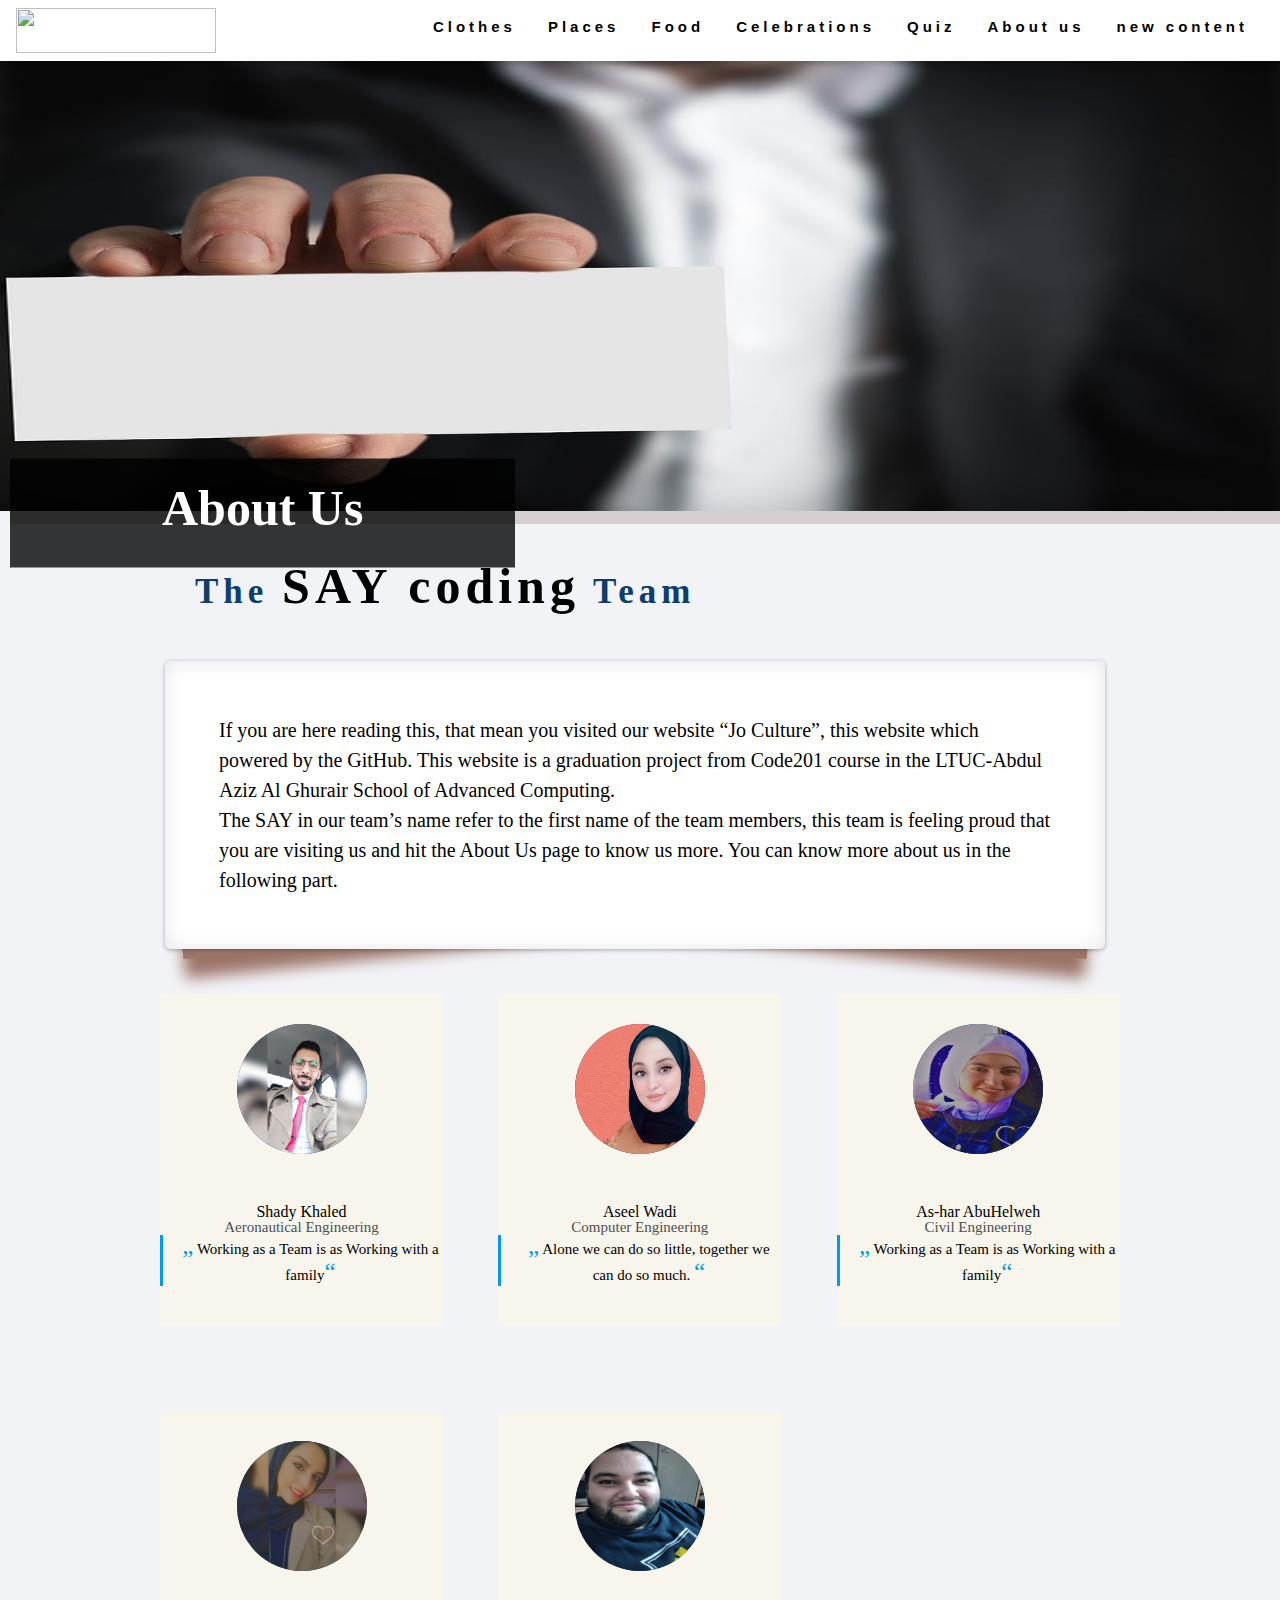
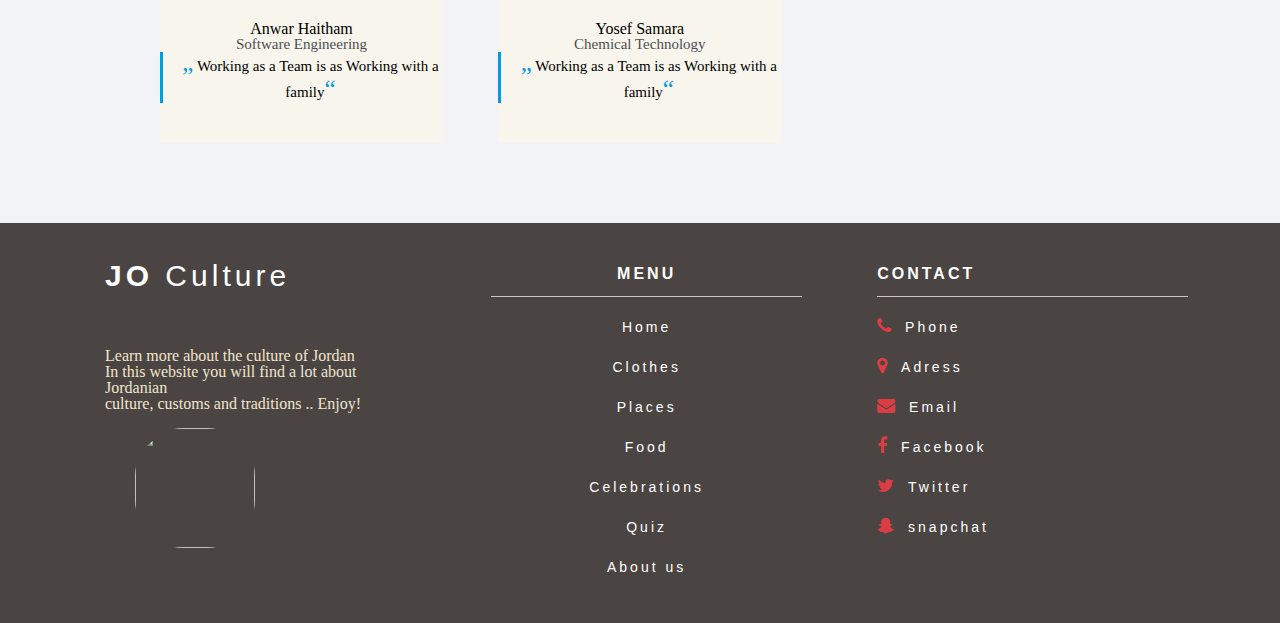
==== html/aboutUs.html @ 31959805 "style2-edit-aboutus-page" ====
<html lang="en">

<head>
  <meta charset="UTF-8">
  <meta http-equiv="X-UA-Compatible" content="IE=edge">
  <meta name="viewport" content="width=device-width, initial-scale=1.0">
  <link rel="stylesheet" href="../css/reset.css">
  <link rel="stylesheet" href="../css/aboutUs.css">
  <link rel="stylesheet" href="https://cdnjs.cloudflare.com/ajax/libs/font-awesome/4.7.0/css/font-awesome.min.css">
  <link href='https://fonts.googleapis.com/css?family=Didact+Gothic' rel='stylesheet' type='text/css'>
  <title>About Us</title>
</head>

<body>
  <header>

    <div class="w3-top">
      <div class="w3-bar w3-white w3-wide w3-padding w3-card">
        <a href="../index.html"> <img class="logoimgnav" src="../assets/indeximg/logo5.jpg"></a>
        <!-- <a class="anav" href="../index.html" style="font-size: 25px;" class="w3-bar-item w3-button"><b>JO</b>
                Culture</a> -->
        <!-- Float links to the right. Hide them on small screens -->
        <div class="w3-right w3-hide-small">
          <a class="anav " href="../html/clothes.html" class="w3-bar-item w3-button ">Clothes</a>
          <a class="anav" href="../html/tourist.html" class="w3-bar-item w3-button">Places</a>
          <a class="anav" href="../html/food.html" class="w3-bar-item w3-button">Food</a>
          <a class="anav" href="../html/celebrations.html" class="w3-bar-item w3-button">Celebrations</a>
          <a class="anav" href="../html/quiz.html" class="w3-bar-item w3-button">Quiz</a>
          <a class="anav" href="../html/aboutUs.html" class="w3-bar-item w3-button">About us</a>
          <a class="anav" href="../html/aboutUs.html" class="w3-bar-item w3-button">new content</a>
        </div>
      </div>
    </div>

    <div>
      <div>
        <img class="aboutHed" src="../assets/aboutUsImg/team.jpg" alt="">
        <div class="slideshow-item-text-head" style=" padding-top: 24px;
                padding-bottom: 35px;">
          <h3> About Us</h3>
        </div>
      </div>

  </header>

  <main>
    <section>
      
          <p class="h4">The <span>SAY coding</span> Team</p>
<section class="wrap">
        <div class="box box2 shadow1">
          <p class="p">
            If you are here reading this, that mean you visited our website “Jo Culture”,
            this website which powered by the GitHub. This website is a graduation project from Code201
            course in the LTUC-Abdul Aziz Al Ghurair School of Advanced Computing. <br>
            The SAY in our team’s name refer to the first name of the team members,
            this team is feeling proud that you are visiting us and hit the About Us page to know us more. You can
            know more about us in the following part.
          </p>
        </div>
      </section>
    </section>

    </section>
    <section class="aboutUsPhoto" style="clear: both;">
      <div class="our-team">
        <div class="picture">
          <img class="img-fluid" src="../assets/aboutUsImg/Shady.jpg">
        </div>
        <div class="team-content">
          <h3 class="name">Shady Khaled</h3>
          <h4 class="title">Aeronautical Engineering</h4>
          <blockquote class="sidekick">
            Working as a Team is as Working with a family</blockquote>

        </div>
        <ul class="social">
          <li><a href="https://www.facebook.com/shadykhlaedz/"><img width='30px'
                src="https://1000logos.net/wp-content/uploads/2016/11/Facebook-logo.png" alt=""></a>
          </li>
          <li><a href="https://github.com/shadykh"><img width='20px'
                src="https://pngimg.com/uploads/github/github_PNG70.png" alt=""></a></li>
        </ul>
      </div>
      </div>
      <div class="col-12 col-sm-6 col-md-4 col-lg-3">
        <div class="our-team">
          <div class="picture">
            <img class="img-fluid" src="../assets/aboutUsImg/Aseel.jpg">
          </div>
          <div class="team-content">
            <h3 class="name">Aseel Wadi</h3>
            <h4 class="title">Computer Engineering</h4>
            <blockquote class="sidekick">
              Alone we can do so little, together we can do so much.
            </blockquote>
          </div>
          <ul class="social">
            <li><a href="https://www.facebook.com/aseel.nw.1"><img width='30px'
                  src="https://1000logos.net/wp-content/uploads/2016/11/Facebook-logo.png" alt=""></a>
            </li>
            <li><a href="https://github.com/Aseelwadi"><img width='20px'
                  src="https://pngimg.com/uploads/github/github_PNG70.png" alt=""></a></li>
          </ul>
        </div>
      </div>
      <div class="col-12 col-sm-6 col-md-4 col-lg-3">
        <div class="our-team">
          <div class="picture">
            <img class="img-fluid" src="../assets/aboutUsImg/Ashar.jpg">
          </div>
          <div class="team-content">
            <h3 class="name">As-har AbuHelweh</h3>
            <h4 class="title">Civil Engineering</h4>
            <blockquote class="sidekick">
              Working as a Team is as Working with a family</blockquote>
          </div>
          <ul class="social">
            <li><a href="https://www.facebook.com/ashar.mohamad.92"><img width='30px'
                  src="https://1000logos.net/wp-content/uploads/2016/11/Facebook-logo.png" alt=""></a>
            </li>
            <li><a href="https://github.com/asharabuhelweh"><img width='20px'
                  src="https://pngimg.com/uploads/github/github_PNG70.png" alt=""></a></li>
          </ul>
        </div>
      </div>
      <div class="col-12 col-sm-6 col-md-4 col-lg-3">
        <div class="our-team">
          <div class="picture">
            <img class="img-fluid" src="../assets/aboutUsImg/Anwar.jpg">
          </div>
          <div class="team-content">
            <h3 class="name">Anwar Haitham</h3>
            <h4 class="title">Software Engineering</h4>
            <blockquote class="sidekick">
              Working as a Team is as Working with a family</blockquote>
          </div>
          <ul class="social">
            <li><a href="https://web.facebook.com/anwar.hshraideh"><img width='30px'
                  src="https://1000logos.net/wp-content/uploads/2016/11/Facebook-logo.png" alt=""></a>
            </li>
            <li><a href="https://github.com/anwarshraideh"><img width='20px'
                  src="https://pngimg.com/uploads/github/github_PNG70.png" alt=""></a></li>
          </ul>
        </div>
      </div>
      <div class="col-12 col-sm-6 col-md-4 col-lg-3">
        <div class="our-team">
          <div class="picture">
            <img class="img-fluid" src="../assets/aboutUsImg/Yousef.jpg">
          </div>
          <div class="team-content">
            <h3 class="name">Yosef Samara</h3>
            <h4 class="title">Chemical Technology</h4>
            <blockquote class="sidekick">
              Working as a Team is as Working with a family</blockquote>
          </div>
          <ul class="social">
            <li><a href="https://www.facebook.com/yousef.samara.9480"><img width='30px'
                  src="https://1000logos.net/wp-content/uploads/2016/11/Facebook-logo.png" alt=""></a>
            </li>
            <li><a href="https://github.com/yousef-samaea"><img width='20px'
                  src="https://pngimg.com/uploads/github/github_PNG70.png" alt=""></a></li>
          </ul>
        </div>
    </section>


  </main>

  <footer class="footer" style="background-image: url(../assets/indeximg/foot2.jpg);">

    <div class="grid grid-pad">

      <div class="col-1-3">
        <span class="logotit"><b>JO</b> Culture<br></span>
        <p class="footerp">Learn more about the culture of Jordan<br> In this
          website you will find a lot about Jordanian <br>culture, customs and traditions .. Enjoy!</p>
        <br>
        <img class="logoimg" src="../assets/indeximg/logo1.png">
        <!-- <a class="anav" href="#home" style="font-size: 25px;" class="w3-bar-item w3-button"><b>JO</b> Culture</a> -->
        <!-- <img class="logoimg" src="img/logo3.gif"> -->
      </div>
      <div class="col-1-3 center">
        <ul class="menu">
          <span>Menu</span>
          <li>
            <a class="a" href="#">Home</a>
          </li>

          <li>
            <a class="a" href="./html/clothes.html">Clothes</a>
          </li>

          <li>
            <a class="a" href="./html/tourist.html">Places</a>
          </li>
          <li>
            <a class="a" href="./html/food.html">Food</a>
          </li>

          <li>
            <a class="a" href="./html/celebrations.html">Celebrations </a>
          </li>
          <li>
            <a class="a" href="./html/quiz.html">Quiz </a>
          </li>
          <li>
            <a class="a" href="./html/aboutUs.html">About us </a>
          </li>

        </ul>
      </div>
      <div class="col-1-3 right">
        <ul class="address">
          <span>Contact</span>
          <li>
            <i class="fa fa-phone" aria-hidden="true"></i> <a class="a" href="#">Phone</a>
          </li>
          <li>
            <i class="fa fa-map-marker" aria-hidden="true"></i> <a class="a" href="#">Adress</a>
          </li>
          <li>
            <i class="fa fa-envelope" aria-hidden="true"></i> <a class="a" href="#">Email</a>
          </li>

          <li>
            <i class="fa fa-facebook" aria-hidden="true"></i> <a class="a" href="#">Facebook</a>
          </li>

          <li>
            <i class="fa fa-twitter" aria-hidden="true"></i> <a class="a" href="#">Twitter</a>
          </li>
          <li>
            <i class="fa fa-snapchat-ghost" aria-hidden="true"></i> <a class="a" href="#">snapchat</a>
          </li>
        </ul>
      </div>
    </div>
  </footer>
</body>

</html>
---- css/aboutUs.css ----
* {
    box-sizing: border-box;
  }

header{
   width: 100% ;
}
body {
    width: 100%;
    overflow-x: hidden;
    background-color: #f2f3f7
 }


main {
  width: 960px;
  margin:50px auto;
}

/* header------------------------------ */

.w3-top {
  top: 0;
}
.w3-top, .w3-bottom {
  position: relative;
  width: 100%;
  z-index: 1;
}

.w3-white, .w3-hover-white:hover {
  color: #000!important;
  background-color: #fff!important;
}
.w3-padding {
  padding: 8px 16px!important;
}
.w3-card, .w3-card-2 {
  box-shadow: 0 2px 5px 0 rgb(0 0 0 / 16%), 0 2px 10px 0 rgb(0 0 0 / 12%);
}
.w3-bar {
  width: 100%;
  overflow: hidden;
}
.w3-wide {
  letter-spacing: 4px;
}
.w3-bar .w3-button {
  white-space: normal;
}
.w3-bar .w3-bar-item {
  padding: 8px 16px;
  float: left;
  width: auto;
  border: none;
  display: block;
  outline: 0;
}
b, strong {
  font-weight: bolder;
}
.w3-right {
  float: right!important;
}

.w3-white, .w3-hover-white:hover {
  color: #000!important;
  background-color: #fff!important;
}
.w3-padding {
  padding: 8px 16px!important;
}
.w3-card, .w3-card-2 {
  box-shadow: 0 2px 5px 0 rgb(0 0 0 / 16%), 0 2px 10px 0 rgb(0 0 0 / 12%);
}
.w3-bar {
  width: 100%;
  overflow: hidden;
}
.w3-wide {
  letter-spacing: 4px;
}
.logoimgnav {
  float: left;
  width: 200px;
  height: 45px;
}
.anav {
  font-family: Verdana,sans-serif;
  font-size: 15px;
  line-height: 1.5;
  font-weight: bold;
  letter-spacing: 4px;
  box-sizing: inherit;
  vertical-align: middle;
  overflow: hidden;
  text-decoration: none;
  color: inherit;
  background-color: inherit;
  text-align: center;
  cursor: pointer;
  user-select: none;
  padding: 8px 16px;
  float: left;
  width: auto;
  border: none;
  display: block;
  outline: 0;
  white-space: normal;
}



.aboutHed{
  width: 100%;
  height: 450px;
  box-shadow: 10px 13px #d6cfcf;
}




.slideshow-item-text-head{
  max-width: 50%;
    position: absolute;
    top: 57%;
    margin-left: 10px;
    transform: translateY(-50%);
    background-color: rgb(0 0 0 / 79%);
    color: #fff;
    padding: 1.5rem 9.5rem;
    font-size: 50px;
    font-weight: 600;
}




/* header------------------------------ */
.h4{
  font-size: 35px;
    font-weight: 600;
    margin: 35px;
    font-family: fantasy;
    letter-spacing: 5px;
    margin-top: 50px;
    color: #0d3e6d;
}

span{
  font-size: 50px;
  color: #000;
    
}
.p{font-size: 20px;
  padding: 30px;
  font-family: inherit;}

.sidekick {
    position: relative;
    padding-left: 1em;
    border-left: 0.2em solid #039be5;
    font-family: 'Roboto', serif;
    font-size: 15px;
    line-height: 1.5em;
    font-weight: 100;
  }
  .sidekick:before, .sidekick:after {
    font-family: Calibri;
      color: #039be5;
      font-size: 25px;
  }
  .sidekick:before {content: '\201e'}
  .sidekick:after {content: '\201c';}


  #div {
    position: absolute;
    top: 0;
    left: 0;
    width: 100vw;
    height: 100vh;
    background-size: cover;
    background-repeat: none;
  }
  
  .background {
    background-image: url(https://source.unsplash.com/1600x900/?day);
  }
  
  .foreground {
    background-image: url(https://source.unsplash.com/1600x900/?night);
    mask-image: linear-gradient(var(--direction), rgba(0,0,0,1) 40%, rgba(0,0,0,0) 60%);
    mask-position: 50% 50%;
  }
  








/* aboutusIcon------------------------------ */

  
.aboutUsPhoto {
    display: grid;
    grid-template-columns: 1fr 1fr 1fr;
    gap: 55px;
    margin-top: 60px;
  }

  
  .our-team {
    padding: 30px 0 40px;
    margin-bottom: 30px;
    background-color: #f7f5ec;
    text-align: center;
    overflow: hidden;
    position: relative;
    width: 283px;
  }
  
  .our-team .picture {
    display: inline-block;
    height: 130px;
    width: 130px;
    margin-bottom: 50px;
    z-index: 1;
    position: relative;
  }
  
  .our-team .picture::before {
    content: "";
    width: 100%;
    height: 0;
    border-radius: 50%;
    background-color: #0d3e6d;
    position: absolute;
    bottom: 135%;
    right: 0;
    left: 0;
    opacity: 0.9;
    transform: scale(3);
    transition: all 0.3s linear 0s;
  }
  
  .our-team:hover .picture::before {
    height: 100%;
  }
  
  .our-team .picture::after {
    content: "";
    width: 100%;
    height: 100%;
    border-radius: 50%;
    background-color: #0d3e6d;
    position: absolute;
    top: 0;
    left: 0;
    z-index: -1;
  }
  
  .our-team .picture img {
    width: 100%;
    height: 130px;
    border-radius: 50%;
    transform: scale(1);
    transition: all 0.9s ease 0s;
  }
  
  .our-team:hover .picture img {
    box-shadow: 0 0 0 14px #f7f5ec;
    transform: scale(0.7);
  }
  
  .our-team .title {
    display: block;
    font-size: 15px;
    color: #4e5052;
    text-transform: capitalize;
  }
  
  .our-team .social {
    width: 100%;
    padding: 0;
    margin: 0;
    background-color: #0d3e6d;
    position: absolute;
    bottom: -100px;
    left: 0;
    transition: all 0.5s ease 0s;
  }
  
  .our-team:hover .social {
    bottom: 0;
  }
  
  .our-team .social li {
    display: inline-block;
  }
  
  .our-team .social li a {
    display: block;
    padding: 10px;
    font-size: 17px;
    color: white;
    transition: all 0.3s ease 0s;
    text-decoration: none;
  }
  
  .our-team .social li a:hover {
    color: #0d3e6d;
    background-color: #f7f5ec;
  }


/* aboutusIcon------------------------------ */
















/* footer------------------------------ */
    
.footer{
        
  width: 100%;
  margin-top: 30px;
  width: 100%;
  clear: both;
  height: 400px;
  background-color: #4a4442;
  background-repeat: no-repeat;
  background-size: cover;
  background-position: center;
  background-blend-mode: multiply;
  padding: 30px;
}

.grid {
  margin-top: 30px;
position: relative;
display: inline;
clear: both;
margin-bottom: 30px;
}

.col-1-3 {
  width: 25.5%;
  float: left;
  margin-left: 75px;
}
.logotit{
  font-family: Verdana,sans-serif;
  font-size: 15px;
  line-height: 1.5;
  letter-spacing: 4px;
  color: #FFF;
      /* font-weight: 700; */
      font-size: 30px;
}
.logo {
  color: #FFF;
  font-weight: 700;
  font-size: 30px;
}

.logoimg{
  width: 120px;
  margin-left: 30px;
  border-radius: 40%;
}
.center{text-align: center;
  font-size: 18px;
  color: gray;
  font-family: emoji;}
.menu{
  -webkit-tap-highlight-color: rgba(0,0,0,0);
  font-size: 14px;
  line-height: 1.428571429;
  color: #333;
  font-family: 'Roboto', sans-serif;
  box-sizing: border-box;
  margin-top: 0;
  margin-bottom: 10px;
}

.address span, .menu span {
  color: #FFF;
  font-weight: bold;
  border-bottom: 1px solid #c7c7c7;
  padding: 10px 0px;
  display: block;
  text-transform: uppercase;
  font-size: 16px;
  letter-spacing: 3px;

}
.address li, .menu li {
  margin: 20px 0px;
  list-style: none;
}
ul, ol {
  margin-top: 0;
  margin-bottom: 10px;

  
}

.a{
-webkit-tap-highlight-color: rgba(0,0,0,0);
line-height: 1.428571429;
font-family: 'Roboto', sans-serif;
list-style: none;
box-sizing: border-box;
color: #FFF;
letter-spacing: 3px;
text-decoration: none;
font-size: 14px;}

.address{
  -webkit-tap-highlight-color: rgba(0,0,0,0);
font-size: 14px;
line-height: 1.428571429;
color: #333;
font-family: 'Roboto', sans-serif;
box-sizing: border-box;

}

.address .fa {
  color: #da3e44;
  margin-right: 10px;
  font-size: 18px;
}
.fa {
  display: inline-block;
  font: normal normal normal 14px/1 FontAwesome;
  font-size: inherit;
  text-rendering: auto;
  -webkit-font-smoothing: antialiased;
  -moz-osx-font-smoothing: grayscale;
}
.fa-phone:before {
  content: "\f095";
}

.fa-map-marker:before {
  content: "\f041";
}

.fa-envelope:before {
  content: "\f0e0";
}

.footerp{
  margin-top: 50px;
  color: #f1e4cc;
  text-align: start;
}


/* boxshdow------------- */
.wrap{
  margin-left:20px;
  
}



.box{
  float:left;
  background-color:white; 
  margin:5px -15px;
  border-radius:5px;
  width: 100%;
  line-height: 1.5;
  padding:  24px;
  margin-bottom: 45px;
  margin-top: 15px;
 
  
}
.box h3{
  font-family: 'Texturina','serif';
  font-weight:normal;
  text-align:center;
  padding-top:30px;
  color:#fff;
}
.box1{

  background-color: #ffe9a7;}

  .box2{
      background-color: #fff;}
  

  .shadow1{
      position:relative;
    }
    .shadow1{
        box-shadow:0 1px 4px rgba(0, 0, 0, 0.3), 0 0 20px rgba(0, 0, 0, 0.1) inset;
    }

    .shadow1:before, .shadow1:after{
      position:absolute;
      content:"";
      bottom:12px;left:15px;top:80%;
      width:45%;
      background:#9B7468;
      z-index:-1;
      -webkit-box-shadow: 0 20px 15px #9B7468;
      -moz-box-shadow: 0 20px 15px #9B7468;
      box-shadow: 0 20px 15px #9B7468;
      -webkit-transform: rotate(-6deg);
      -moz-transform: rotate(-6deg);
      transform: rotate(-6deg);
    }
    .shadow1:after{
      -webkit-transform: rotate(6deg);
      -moz-transform: rotate(6deg);
      transform: rotate(6deg);
      right: 15px;left: auto;
    }
    .shadow2:before{
      position:absolute;
      content:"";
      width:80%;
      top:140px;bottom:15px;left:30px;
      background-color:#9F8641;
      z-index:-1;
      -webkit-box-shadow:0 23px 17px 0 #9F8641;
      -moz-box-shadow:0 23px 17px 0 #9F8641;
      box-shadow: 0 23px 17px 0 #9F8641;
      -webkit-transform:rotate(-4deg);
      -moz-transform:rotate(-4deg);
      transform:rotate(-4deg);
    }
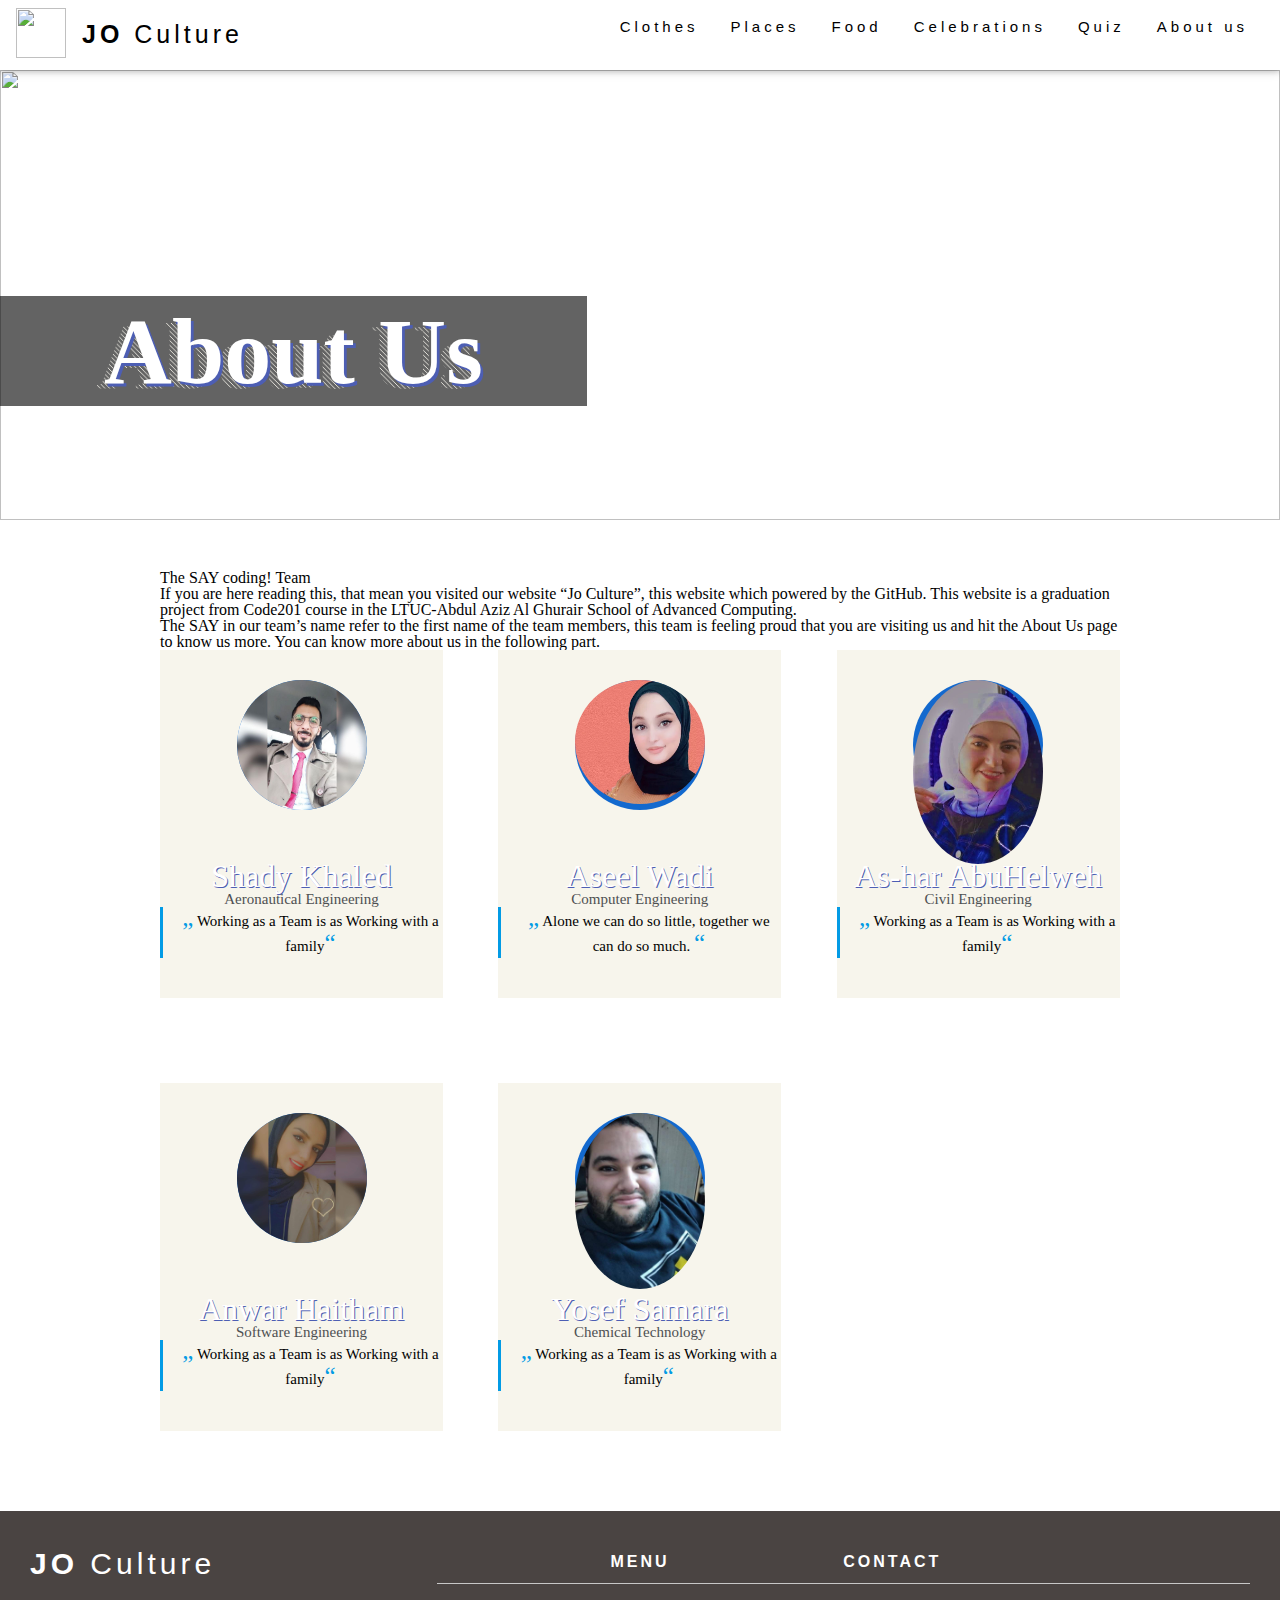
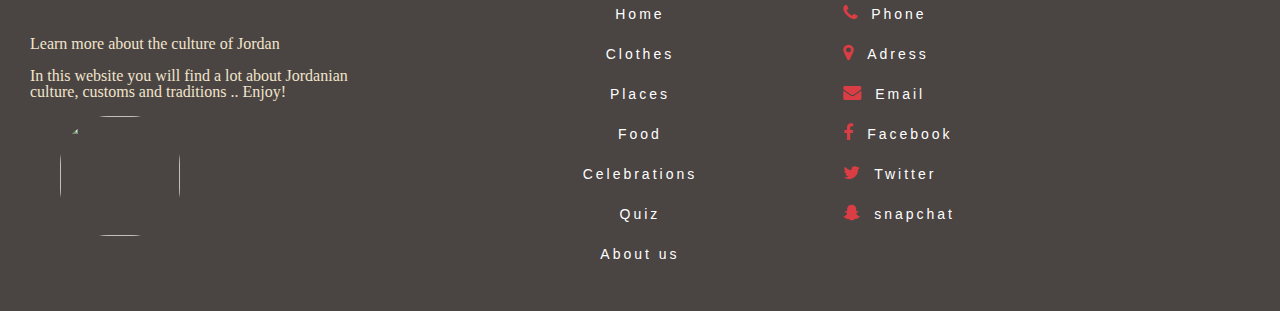
==== commit 975d8adc: "Some CSS" ====
--- a/html/aboutUs.html
+++ b/html/aboutUs.html
@@ -1,243 +1,235 @@
 <html lang="en">
 
 <head>
-  <meta charset="UTF-8">
-  <meta http-equiv="X-UA-Compatible" content="IE=edge">
-  <meta name="viewport" content="width=device-width, initial-scale=1.0">
-  <link rel="stylesheet" href="../css/reset.css">
-  <link rel="stylesheet" href="../css/aboutUs.css">
-  <link rel="stylesheet" href="https://cdnjs.cloudflare.com/ajax/libs/font-awesome/4.7.0/css/font-awesome.min.css">
-  <link href='https://fonts.googleapis.com/css?family=Didact+Gothic' rel='stylesheet' type='text/css'>
-  <title>About Us</title>
+    <meta charset="UTF-8">
+    <meta http-equiv="X-UA-Compatible" content="IE=edge">
+    <meta name="viewport" content="width=device-width, initial-scale=1.0">
+    <link rel="stylesheet" href="../css/reset.css">
+    <link rel="stylesheet" href="../css/aboutUs.css">
+    <link rel="stylesheet" href="https://cdnjs.cloudflare.com/ajax/libs/font-awesome/4.7.0/css/font-awesome.min.css">
+    <link href='https://fonts.googleapis.com/css?family=Didact+Gothic' rel='stylesheet' type='text/css'>
+    <title>About Us</title>
 </head>
 
 <body>
-  <header>
-
-    <div class="w3-top">
-      <div class="w3-bar w3-white w3-wide w3-padding w3-card">
-        <a href="../index.html"> <img class="logoimgnav" src="../assets/indeximg/logo5.jpg"></a>
-        <!-- <a class="anav" href="../index.html" style="font-size: 25px;" class="w3-bar-item w3-button"><b>JO</b>
-                Culture</a> -->
-        <!-- Float links to the right. Hide them on small screens -->
-        <div class="w3-right w3-hide-small">
-          <a class="anav " href="../html/clothes.html" class="w3-bar-item w3-button ">Clothes</a>
+    <header>
+
+        <div class="w3-top">
+            <div class="w3-bar w3-white w3-wide w3-padding w3-card">
+                <img class="logoimgnav" src="../assets/indeximg/logo2.png">
+                <a class="anav" href="../index.html" style="font-size: 25px;" class="w3-bar-item w3-button"><b>JO</b>
+                    Culture</a>
+                <!-- Float links to the right. Hide them on small screens -->
+                <div class="w3-right w3-hide-small">
+                    <a class="anav " href="../html/clothes.html" class="w3-bar-item w3-button ">Clothes</a>
           <a class="anav" href="../html/tourist.html" class="w3-bar-item w3-button">Places</a>
           <a class="anav" href="../html/food.html" class="w3-bar-item w3-button">Food</a>
           <a class="anav" href="../html/celebrations.html" class="w3-bar-item w3-button">Celebrations</a>
           <a class="anav" href="../html/quiz.html" class="w3-bar-item w3-button">Quiz</a>
           <a class="anav" href="../html/aboutUs.html" class="w3-bar-item w3-button">About us</a>
-          <a class="anav" href="../html/aboutUs.html" class="w3-bar-item w3-button">new content</a>
+                </div>
+            </div>
         </div>
-      </div>
-    </div>
-
-    <div>
-      <div>
-        <img class="aboutHed" src="../assets/aboutUsImg/team.jpg" alt="">
-        <div class="slideshow-item-text-head" style=" padding-top: 24px;
-                padding-bottom: 35px;">
-          <h3> About Us</h3>
+
+        <div>
+            <div>
+                <img class="aboutHed" src="https://www.cyplon.co.uk/uploaded/2017/11/1511198962.jpg" alt="">
+                <div class="slideshow-item-text-head">
+                    <h3 data-shadow='About Us'>About Us</h3>
+                </div>
+
+                </div>
+            </div>
         </div>
-      </div>
-
-  </header>
-
-  <main>
-    <section>
-      
-          <p class="h4">The <span>SAY coding</span> Team</p>
-<section class="wrap">
-        <div class="box box2 shadow1">
-          <p class="p">
-            If you are here reading this, that mean you visited our website “Jo Culture”,
-            this website which powered by the GitHub. This website is a graduation project from Code201
-            course in the LTUC-Abdul Aziz Al Ghurair School of Advanced Computing. <br>
-            The SAY in our team’s name refer to the first name of the team members,
-            this team is feeling proud that you are visiting us and hit the About Us page to know us more. You can
-            know more about us in the following part.
-          </p>
+
+    </header>
+
+    <main>
+        <section>
+            <h4>The SAY coding! Team </h4>
+            <p>
+                If you are here reading this, that mean you visited our website “Jo Culture”,
+                this website which powered by the GitHub. This website is a graduation project from Code201
+                course in the LTUC-Abdul Aziz Al Ghurair School of Advanced Computing. <br>
+                The SAY in our team’s name refer to the first name of the team members,
+                this team is feeling proud that you are visiting us and hit the About Us page to know us more. You can
+                know more about us in the following part.
+            </p>
+        </section>
+        <section class="aboutUsPhoto">
+            <div class="our-team">
+                <div class="picture">
+                    <img class="img-fluid" src="../assets/aboutUsImg/Shady.jpg">
+                </div>
+                <div class="team-content">
+                    <h3 class="name">Shady Khaled</h3>
+                    <h4 class="title">Aeronautical Engineering</h4>
+                    <blockquote class="sidekick">
+                        Working as a Team is as Working with a family</blockquote>
+
+                </div>
+                <ul class="social">
+                    <li><a href="https://www.facebook.com/shadykhlaedz/"><img width='30px'
+                                src="https://1000logos.net/wp-content/uploads/2016/11/Facebook-logo.png" alt=""></a>
+                    </li>
+                    <li><a href="https://github.com/shadykh"><img width='20px'
+                                src="https://pngimg.com/uploads/github/github_PNG70.png" alt=""></a></li>
+                </ul>
+            </div>
+            </div>
+            <div class="col-12 col-sm-6 col-md-4 col-lg-3">
+                <div class="our-team">
+                    <div class="picture">
+                        <img class="img-fluid" src="../assets/aboutUsImg/Assel.webp">
+                    </div>
+                    <div class="team-content">
+                        <h3 class="name">Aseel Wadi</h3>
+                        <h4 class="title">Computer Engineering</h4>
+                        <blockquote class="sidekick">
+                            Alone we can do so little, together we can do so much.
+                        </blockquote>
+                    </div>
+                    <ul class="social">
+                        <li><a href="https://www.facebook.com/aseel.nw.1"><img width='30px'
+                                    src="https://1000logos.net/wp-content/uploads/2016/11/Facebook-logo.png" alt=""></a>
+                        </li>
+                        <li><a href="https://github.com/Aseelwadi"><img width='20px'
+                                    src="https://pngimg.com/uploads/github/github_PNG70.png" alt=""></a></li>
+                    </ul>
+                </div>
+            </div>
+            <div class="col-12 col-sm-6 col-md-4 col-lg-3">
+                <div class="our-team">
+                    <div class="picture">
+                        <img class="img-fluid" src="../assets/aboutUsImg/Ashar.jpg">
+                    </div>
+                    <div class="team-content">
+                        <h3 class="name">As-har AbuHelweh</h3>
+                        <h4 class="title">Civil Engineering</h4>
+                        <blockquote class="sidekick">
+                            Working as a Team is as Working with a family</blockquote>
+                    </div>
+                    <ul class="social">
+                        <li><a href="https://www.facebook.com/ashar.mohamad.92"><img width='30px'
+                                    src="https://1000logos.net/wp-content/uploads/2016/11/Facebook-logo.png" alt=""></a>
+                        </li>
+                        <li><a href="https://github.com/asharabuhelweh"><img width='20px'
+                                    src="https://pngimg.com/uploads/github/github_PNG70.png" alt=""></a></li>
+                    </ul>
+                </div>
+            </div>
+            <div class="col-12 col-sm-6 col-md-4 col-lg-3">
+                <div class="our-team">
+                    <div class="picture">
+                        <img class="img-fluid" src="../assets/aboutUsImg/Anwar.jpg">
+                    </div>
+                    <div class="team-content">
+                        <h3 class="name">Anwar Haitham</h3>
+                        <h4 class="title">Software Engineering</h4>
+                        <blockquote class="sidekick">
+                            Working as a Team is as Working with a family</blockquote>
+                    </div>
+                    <ul class="social">
+                        <li><a href="https://web.facebook.com/anwar.hshraideh"><img width='30px'
+                                    src="https://1000logos.net/wp-content/uploads/2016/11/Facebook-logo.png" alt=""></a>
+                        </li>
+                        <li><a href="https://github.com/anwarshraideh"><img width='20px'
+                                    src="https://pngimg.com/uploads/github/github_PNG70.png" alt=""></a></li>
+                    </ul>
+                </div>
+            </div>
+            <div class="col-12 col-sm-6 col-md-4 col-lg-3">
+                <div class="our-team">
+                    <div class="picture">
+                        <img class="img-fluid" src="../assets/aboutUsImg/Yousef.jpg">
+                    </div>
+                    <div class="team-content">
+                        <h3 class="name">Yosef Samara</h3>
+                        <h4 class="title">Chemical Technology</h4>
+                        <blockquote class="sidekick">
+                            Working as a Team is as Working with a family</blockquote>
+                    </div>
+                    <ul class="social">
+                        <li><a href="https://www.facebook.com/yousef.samara.9480"><img width='30px'
+                                    src="https://1000logos.net/wp-content/uploads/2016/11/Facebook-logo.png" alt=""></a>
+                        </li>
+                        <li><a href="https://github.com/yousef-samaea"><img width='20px'
+                                    src="https://pngimg.com/uploads/github/github_PNG70.png" alt=""></a></li>
+                    </ul>
+                </div>
+        </section>
+    </main>
+
+    <footer class="footer" style="background-image: url(../assets/indeximg/foot2.jpg);">
+
+        <div class="grid grid-pad">
+    
+          <div class="col-1-3">
+            <span class="logotit"><b>JO</b> Culture<br></span>
+            <p class="footerp"> <span class="footerp">Learn more about the culture of Jordan</span><br><br> In this
+              website you will find a lot about Jordanian <br>culture, customs and traditions .. Enjoy!</p>
+            <br>
+            <img class="logoimg" src="../assets/indeximg/logo1.png">
+            <!-- <a class="anav" href="#home" style="font-size: 25px;" class="w3-bar-item w3-button"><b>JO</b> Culture</a> -->
+            <!-- <img class="logoimg" src="img/logo3.gif"> -->
+          </div>
+          <div class="col-1-3 center">
+            <ul class="menu">
+              <span>Menu</span>
+              <li>
+                <a class="a" href="#">Home</a>
+              </li>
+    
+              <li>
+                <a class="a" href="./html/clothes.html">Clothes</a>
+              </li>
+    
+              <li>
+                <a class="a" href="./html/tourist.html">Places</a>
+              </li>
+              <li>
+                <a class="a" href="./html/food.html">Food</a>
+              </li>
+    
+              <li>
+                <a class="a" href="./html/celebrations.html">Celebrations </a>
+              </li>
+              <li>
+                <a class="a" href="./html/quiz.html">Quiz </a>
+              </li>
+              <li>
+                <a class="a" href="./html/aboutUs.html">About us </a>
+              </li>
+    
+            </ul>
+          </div>
+          <div class="col-1-3 right">
+            <ul class="address">
+              <span>Contact</span>
+              <li>
+                <i class="fa fa-phone" aria-hidden="true"></i> <a class="a" href="#">Phone</a>
+              </li>
+              <li>
+                <i class="fa fa-map-marker" aria-hidden="true"></i> <a class="a" href="#">Adress</a>
+              </li>
+              <li>
+                <i class="fa fa-envelope" aria-hidden="true"></i> <a class="a" href="#">Email</a>
+              </li>
+    
+              <li>
+                <i class="fa fa-facebook" aria-hidden="true"></i> <a class="a" href="#">Facebook</a>
+              </li>
+    
+              <li>
+                <i class="fa fa-twitter" aria-hidden="true"></i> <a class="a" href="#">Twitter</a>
+              </li>
+              <li>
+                <i class="fa fa-snapchat-ghost" aria-hidden="true"></i> <a class="a" href="#">snapchat</a>
+              </li>
+            </ul>
+          </div>
         </div>
-      </section>
-    </section>
-
-    </section>
-    <section class="aboutUsPhoto" style="clear: both;">
-      <div class="our-team">
-        <div class="picture">
-          <img class="img-fluid" src="../assets/aboutUsImg/Shady.jpg">
-        </div>
-        <div class="team-content">
-          <h3 class="name">Shady Khaled</h3>
-          <h4 class="title">Aeronautical Engineering</h4>
-          <blockquote class="sidekick">
-            Working as a Team is as Working with a family</blockquote>
-
-        </div>
-        <ul class="social">
-          <li><a href="https://www.facebook.com/shadykhlaedz/"><img width='30px'
-                src="https://1000logos.net/wp-content/uploads/2016/11/Facebook-logo.png" alt=""></a>
-          </li>
-          <li><a href="https://github.com/shadykh"><img width='20px'
-                src="https://pngimg.com/uploads/github/github_PNG70.png" alt=""></a></li>
-        </ul>
-      </div>
-      </div>
-      <div class="col-12 col-sm-6 col-md-4 col-lg-3">
-        <div class="our-team">
-          <div class="picture">
-            <img class="img-fluid" src="../assets/aboutUsImg/Aseel.jpg">
-          </div>
-          <div class="team-content">
-            <h3 class="name">Aseel Wadi</h3>
-            <h4 class="title">Computer Engineering</h4>
-            <blockquote class="sidekick">
-              Alone we can do so little, together we can do so much.
-            </blockquote>
-          </div>
-          <ul class="social">
-            <li><a href="https://www.facebook.com/aseel.nw.1"><img width='30px'
-                  src="https://1000logos.net/wp-content/uploads/2016/11/Facebook-logo.png" alt=""></a>
-            </li>
-            <li><a href="https://github.com/Aseelwadi"><img width='20px'
-                  src="https://pngimg.com/uploads/github/github_PNG70.png" alt=""></a></li>
-          </ul>
-        </div>
-      </div>
-      <div class="col-12 col-sm-6 col-md-4 col-lg-3">
-        <div class="our-team">
-          <div class="picture">
-            <img class="img-fluid" src="../assets/aboutUsImg/Ashar.jpg">
-          </div>
-          <div class="team-content">
-            <h3 class="name">As-har AbuHelweh</h3>
-            <h4 class="title">Civil Engineering</h4>
-            <blockquote class="sidekick">
-              Working as a Team is as Working with a family</blockquote>
-          </div>
-          <ul class="social">
-            <li><a href="https://www.facebook.com/ashar.mohamad.92"><img width='30px'
-                  src="https://1000logos.net/wp-content/uploads/2016/11/Facebook-logo.png" alt=""></a>
-            </li>
-            <li><a href="https://github.com/asharabuhelweh"><img width='20px'
-                  src="https://pngimg.com/uploads/github/github_PNG70.png" alt=""></a></li>
-          </ul>
-        </div>
-      </div>
-      <div class="col-12 col-sm-6 col-md-4 col-lg-3">
-        <div class="our-team">
-          <div class="picture">
-            <img class="img-fluid" src="../assets/aboutUsImg/Anwar.jpg">
-          </div>
-          <div class="team-content">
-            <h3 class="name">Anwar Haitham</h3>
-            <h4 class="title">Software Engineering</h4>
-            <blockquote class="sidekick">
-              Working as a Team is as Working with a family</blockquote>
-          </div>
-          <ul class="social">
-            <li><a href="https://web.facebook.com/anwar.hshraideh"><img width='30px'
-                  src="https://1000logos.net/wp-content/uploads/2016/11/Facebook-logo.png" alt=""></a>
-            </li>
-            <li><a href="https://github.com/anwarshraideh"><img width='20px'
-                  src="https://pngimg.com/uploads/github/github_PNG70.png" alt=""></a></li>
-          </ul>
-        </div>
-      </div>
-      <div class="col-12 col-sm-6 col-md-4 col-lg-3">
-        <div class="our-team">
-          <div class="picture">
-            <img class="img-fluid" src="../assets/aboutUsImg/Yousef.jpg">
-          </div>
-          <div class="team-content">
-            <h3 class="name">Yosef Samara</h3>
-            <h4 class="title">Chemical Technology</h4>
-            <blockquote class="sidekick">
-              Working as a Team is as Working with a family</blockquote>
-          </div>
-          <ul class="social">
-            <li><a href="https://www.facebook.com/yousef.samara.9480"><img width='30px'
-                  src="https://1000logos.net/wp-content/uploads/2016/11/Facebook-logo.png" alt=""></a>
-            </li>
-            <li><a href="https://github.com/yousef-samaea"><img width='20px'
-                  src="https://pngimg.com/uploads/github/github_PNG70.png" alt=""></a></li>
-          </ul>
-        </div>
-    </section>
-
-
-  </main>
-
-  <footer class="footer" style="background-image: url(../assets/indeximg/foot2.jpg);">
-
-    <div class="grid grid-pad">
-
-      <div class="col-1-3">
-        <span class="logotit"><b>JO</b> Culture<br></span>
-        <p class="footerp">Learn more about the culture of Jordan<br> In this
-          website you will find a lot about Jordanian <br>culture, customs and traditions .. Enjoy!</p>
-        <br>
-        <img class="logoimg" src="../assets/indeximg/logo1.png">
-        <!-- <a class="anav" href="#home" style="font-size: 25px;" class="w3-bar-item w3-button"><b>JO</b> Culture</a> -->
-        <!-- <img class="logoimg" src="img/logo3.gif"> -->
-      </div>
-      <div class="col-1-3 center">
-        <ul class="menu">
-          <span>Menu</span>
-          <li>
-            <a class="a" href="#">Home</a>
-          </li>
-
-          <li>
-            <a class="a" href="./html/clothes.html">Clothes</a>
-          </li>
-
-          <li>
-            <a class="a" href="./html/tourist.html">Places</a>
-          </li>
-          <li>
-            <a class="a" href="./html/food.html">Food</a>
-          </li>
-
-          <li>
-            <a class="a" href="./html/celebrations.html">Celebrations </a>
-          </li>
-          <li>
-            <a class="a" href="./html/quiz.html">Quiz </a>
-          </li>
-          <li>
-            <a class="a" href="./html/aboutUs.html">About us </a>
-          </li>
-
-        </ul>
-      </div>
-      <div class="col-1-3 right">
-        <ul class="address">
-          <span>Contact</span>
-          <li>
-            <i class="fa fa-phone" aria-hidden="true"></i> <a class="a" href="#">Phone</a>
-          </li>
-          <li>
-            <i class="fa fa-map-marker" aria-hidden="true"></i> <a class="a" href="#">Adress</a>
-          </li>
-          <li>
-            <i class="fa fa-envelope" aria-hidden="true"></i> <a class="a" href="#">Email</a>
-          </li>
-
-          <li>
-            <i class="fa fa-facebook" aria-hidden="true"></i> <a class="a" href="#">Facebook</a>
-          </li>
-
-          <li>
-            <i class="fa fa-twitter" aria-hidden="true"></i> <a class="a" href="#">Twitter</a>
-          </li>
-          <li>
-            <i class="fa fa-snapchat-ghost" aria-hidden="true"></i> <a class="a" href="#">snapchat</a>
-          </li>
-        </ul>
-      </div>
-    </div>
-  </footer>
+      </footer>
 </body>
 
 </html>--- a/css/aboutUs.css
+++ b/css/aboutUs.css
@@ -8,7 +8,6 @@
 body {
     width: 100%;
     overflow-x: hidden;
-    background-color: #f2f3f7
  }
 
 
@@ -80,16 +79,11 @@
 .w3-wide {
   letter-spacing: 4px;
 }
-.logoimgnav {
-  float: left;
-  width: 200px;
-  height: 45px;
-}
+
 .anav {
   font-family: Verdana,sans-serif;
   font-size: 15px;
   line-height: 1.5;
-  font-weight: bold;
   letter-spacing: 4px;
   box-sizing: inherit;
   vertical-align: middle;
@@ -109,52 +103,38 @@
   white-space: normal;
 }
 
+.logoimgnav{
+  float: left;
+  width: 50px;
+}
 
 
 .aboutHed{
   width: 100%;
   height: 450px;
-  box-shadow: 10px 13px #d6cfcf;
-}
-
-
-
+  /*box-shadow: 10px 13px #d6cfcf;*/
+}
+
+
+.logoimgnav{
+  float: left;
+  width: 50px;
+}
 
 .slideshow-item-text-head{
   max-width: 50%;
-    position: absolute;
-    top: 57%;
-    margin-left: 10px;
-    transform: translateY(-50%);
-    background-color: rgb(0 0 0 / 79%);
-    color: #fff;
-    padding: 1.5rem 9.5rem;
-    font-size: 50px;
-    font-weight: 600;
-}
-
-
-
+  position: absolute;
+  top: 39%;
+  transform: translateY(-50%);
+  background-color: rgb(0 0 0 / 61%);
+  color: #fff;
+  padding: 0.5rem 6.5rem;;
+  font-size: 47px;;
+  font-weight: 600;
+}
 
 /* header------------------------------ */
-.h4{
-  font-size: 35px;
-    font-weight: 600;
-    margin: 35px;
-    font-family: fantasy;
-    letter-spacing: 5px;
-    margin-top: 50px;
-    color: #0d3e6d;
-}
-
-span{
-  font-size: 50px;
-  color: #000;
-    
-}
-.p{font-size: 20px;
-  padding: 30px;
-  font-family: inherit;}
+
 
 .sidekick {
     position: relative;
@@ -195,8 +175,172 @@
   }
   
 
-
-
+/*************************************************/
+
+/* text anime------------------------------ */
+.pagee
+{
+  position:relative;
+  padding:20px 20px 20px 30px;
+  color:#000000;
+  text-decoration:none;
+  font-size:20px;
+  font-family:sans-serif;
+  /*letter-spacing:10px;
+  text-transform:uppercase;*/
+  z-index: 1;
+}
+.pagee:before
+{
+  content:'';
+  position:absolute;
+  bottom:0;
+  left:0;
+  width:100%;
+  height:2px;
+  background:#000000;
+  transform-style:linear;
+  transition-property:height,width;
+  transition-delay:0.5s,0.9s;
+  transition-duration:0.5s;
+}
+.pagee:hover:before
+{
+  transition-property:width,height;
+  width:15px;
+  height:100%;
+  margin: -18px 0;
+}
+.pagee:after
+{
+
+  content:'';
+  position:absolute;
+  top:0;
+  right:0;
+  width:100%;
+  height:100%;
+  background:#809caa;
+  transform:scaleX(0);
+  transition:0.5s;
+  transition-delay:0s;
+  transform-origin:left;
+  z-index:-1;
+}
+.pagee:hover:after
+{
+  transform:scaleX(1);
+  transition-delay:1.5s;
+  margin: 18px 0;
+}
+
+
+/* test------------------------------ */
+
+
+@import url(https://fonts.googleapis.com/css?family=Righteous);
+
+
+
+h3 {
+  display: inline-block;
+  color: white;
+  font-family: 'Righteous', serif;
+  font-size: 2em; 
+  text-shadow: .03em .03em 0 hsla(230,40%,50%,1);
+  }
+  h3:after {
+    content: attr(data-shadow);
+    position: absolute;
+    top: 0.8rem;
+    left: 6rem;
+    z-index: -1;
+    text-shadow: none;
+    background-image: linear-gradient( 
+45deg
+, transparent 45%, hsla(48,20%,90%,1) 45%, hsla(48,20%,90%,1) 55%, transparent 0 );
+    background-size: .05em .05em;
+    -webkit-background-clip: text;
+    -webkit-text-fill-color: transparent;
+    animation: shad-anim 15s linear infinite;
+    }
+
+@keyframes shad-anim {
+  0% {background-position: 0 0}
+  0% {background-position: 100% -100%}
+  }
+
+
+
+
+
+.wrap{
+    margin-left:20px;
+    
+  }
+
+
+  .box{
+    float:left;
+    background-color:white; 
+    margin:25px 15px;
+    border-radius:5px;
+    width: 100%;
+    height: 400px;
+    line-height: 1.5;
+    padding: 0 24px;
+  }
+  .box h3{
+    font-family: 'Didact Gothic', sans-serif;
+    font-weight:normal;
+    text-align:center;
+    padding-top:60px;
+    color:#fff;
+  }
+.box1{
+    background-color: #b4aef7}
+
+    .shadow1{
+        position:relative;
+      }
+      .shadow1{
+          box-shadow:0 1px 4px rgba(0, 0, 0, 0.3), 0 0 20px rgba(0, 0, 0, 0.1) inset;
+      }
+
+      .shadow1:before, .shadow1:after{
+        position:absolute;
+        content:"";
+        bottom:12px;left:15px;top:80%;
+        width:45%;
+        background:#9B7468;
+        z-index:-1;
+        -webkit-box-shadow: 0 20px 15px #9B7468;
+        -moz-box-shadow: 0 20px 15px #9B7468;
+        box-shadow: 0 20px 15px #9B7468;
+        -webkit-transform: rotate(-6deg);
+        -moz-transform: rotate(-6deg);
+        transform: rotate(-6deg);
+      }
+      .shadow1:after{
+        -webkit-transform: rotate(6deg);
+        -moz-transform: rotate(6deg);
+        transform: rotate(6deg);
+        right: 15px;left: auto;
+      }
+      .shadow2:before{
+        position:absolute;
+        content:"";
+        width:80%;
+        top:140px;bottom:15px;left:30px;
+        background-color:#9F8641;
+        z-index:-1;
+        -webkit-box-shadow:0 23px 17px 0 #9F8641;
+        -moz-box-shadow:0 23px 17px 0 #9F8641;
+        box-shadow: 0 23px 17px 0 #9F8641;
+        -webkit-transform:rotate(-4deg);
+        -moz-transform:rotate(-4deg);
+        transform:rotate(-4deg);
+      }
 
 
 
@@ -209,7 +353,6 @@
     display: grid;
     grid-template-columns: 1fr 1fr 1fr;
     gap: 55px;
-    margin-top: 60px;
   }
 
   
@@ -237,7 +380,7 @@
     width: 100%;
     height: 0;
     border-radius: 50%;
-    background-color: #0d3e6d;
+    background-color: #1369ce;
     position: absolute;
     bottom: 135%;
     right: 0;
@@ -256,7 +399,7 @@
     width: 100%;
     height: 100%;
     border-radius: 50%;
-    background-color: #0d3e6d;
+    background-color: #1369ce;
     position: absolute;
     top: 0;
     left: 0;
@@ -265,7 +408,7 @@
   
   .our-team .picture img {
     width: 100%;
-    height: 130px;
+    height: auto;
     border-radius: 50%;
     transform: scale(1);
     transition: all 0.9s ease 0s;
@@ -287,7 +430,7 @@
     width: 100%;
     padding: 0;
     margin: 0;
-    background-color: #0d3e6d;
+    background-color: #1369ce;
     position: absolute;
     bottom: -100px;
     left: 0;
@@ -312,7 +455,7 @@
   }
   
   .our-team .social li a:hover {
-    color: #0d3e6d;
+    color: #1369ce;
     background-color: #f7f5ec;
   }
 
@@ -360,9 +503,8 @@
 }
 
 .col-1-3 {
-  width: 25.5%;
+  width: 33.33%;
   float: left;
-  margin-left: 75px;
 }
 .logotit{
   font-family: Verdana,sans-serif;
@@ -471,83 +613,4 @@
   margin-top: 50px;
   color: #f1e4cc;
   text-align: start;
-}
-
-
-/* boxshdow------------- */
-.wrap{
-  margin-left:20px;
-  
-}
-
-
-
-.box{
-  float:left;
-  background-color:white; 
-  margin:5px -15px;
-  border-radius:5px;
-  width: 100%;
-  line-height: 1.5;
-  padding:  24px;
-  margin-bottom: 45px;
-  margin-top: 15px;
- 
-  
-}
-.box h3{
-  font-family: 'Texturina','serif';
-  font-weight:normal;
-  text-align:center;
-  padding-top:30px;
-  color:#fff;
-}
-.box1{
-
-  background-color: #ffe9a7;}
-
-  .box2{
-      background-color: #fff;}
-  
-
-  .shadow1{
-      position:relative;
-    }
-    .shadow1{
-        box-shadow:0 1px 4px rgba(0, 0, 0, 0.3), 0 0 20px rgba(0, 0, 0, 0.1) inset;
-    }
-
-    .shadow1:before, .shadow1:after{
-      position:absolute;
-      content:"";
-      bottom:12px;left:15px;top:80%;
-      width:45%;
-      background:#9B7468;
-      z-index:-1;
-      -webkit-box-shadow: 0 20px 15px #9B7468;
-      -moz-box-shadow: 0 20px 15px #9B7468;
-      box-shadow: 0 20px 15px #9B7468;
-      -webkit-transform: rotate(-6deg);
-      -moz-transform: rotate(-6deg);
-      transform: rotate(-6deg);
-    }
-    .shadow1:after{
-      -webkit-transform: rotate(6deg);
-      -moz-transform: rotate(6deg);
-      transform: rotate(6deg);
-      right: 15px;left: auto;
-    }
-    .shadow2:before{
-      position:absolute;
-      content:"";
-      width:80%;
-      top:140px;bottom:15px;left:30px;
-      background-color:#9F8641;
-      z-index:-1;
-      -webkit-box-shadow:0 23px 17px 0 #9F8641;
-      -moz-box-shadow:0 23px 17px 0 #9F8641;
-      box-shadow: 0 23px 17px 0 #9F8641;
-      -webkit-transform:rotate(-4deg);
-      -moz-transform:rotate(-4deg);
-      transform:rotate(-4deg);
-    }+}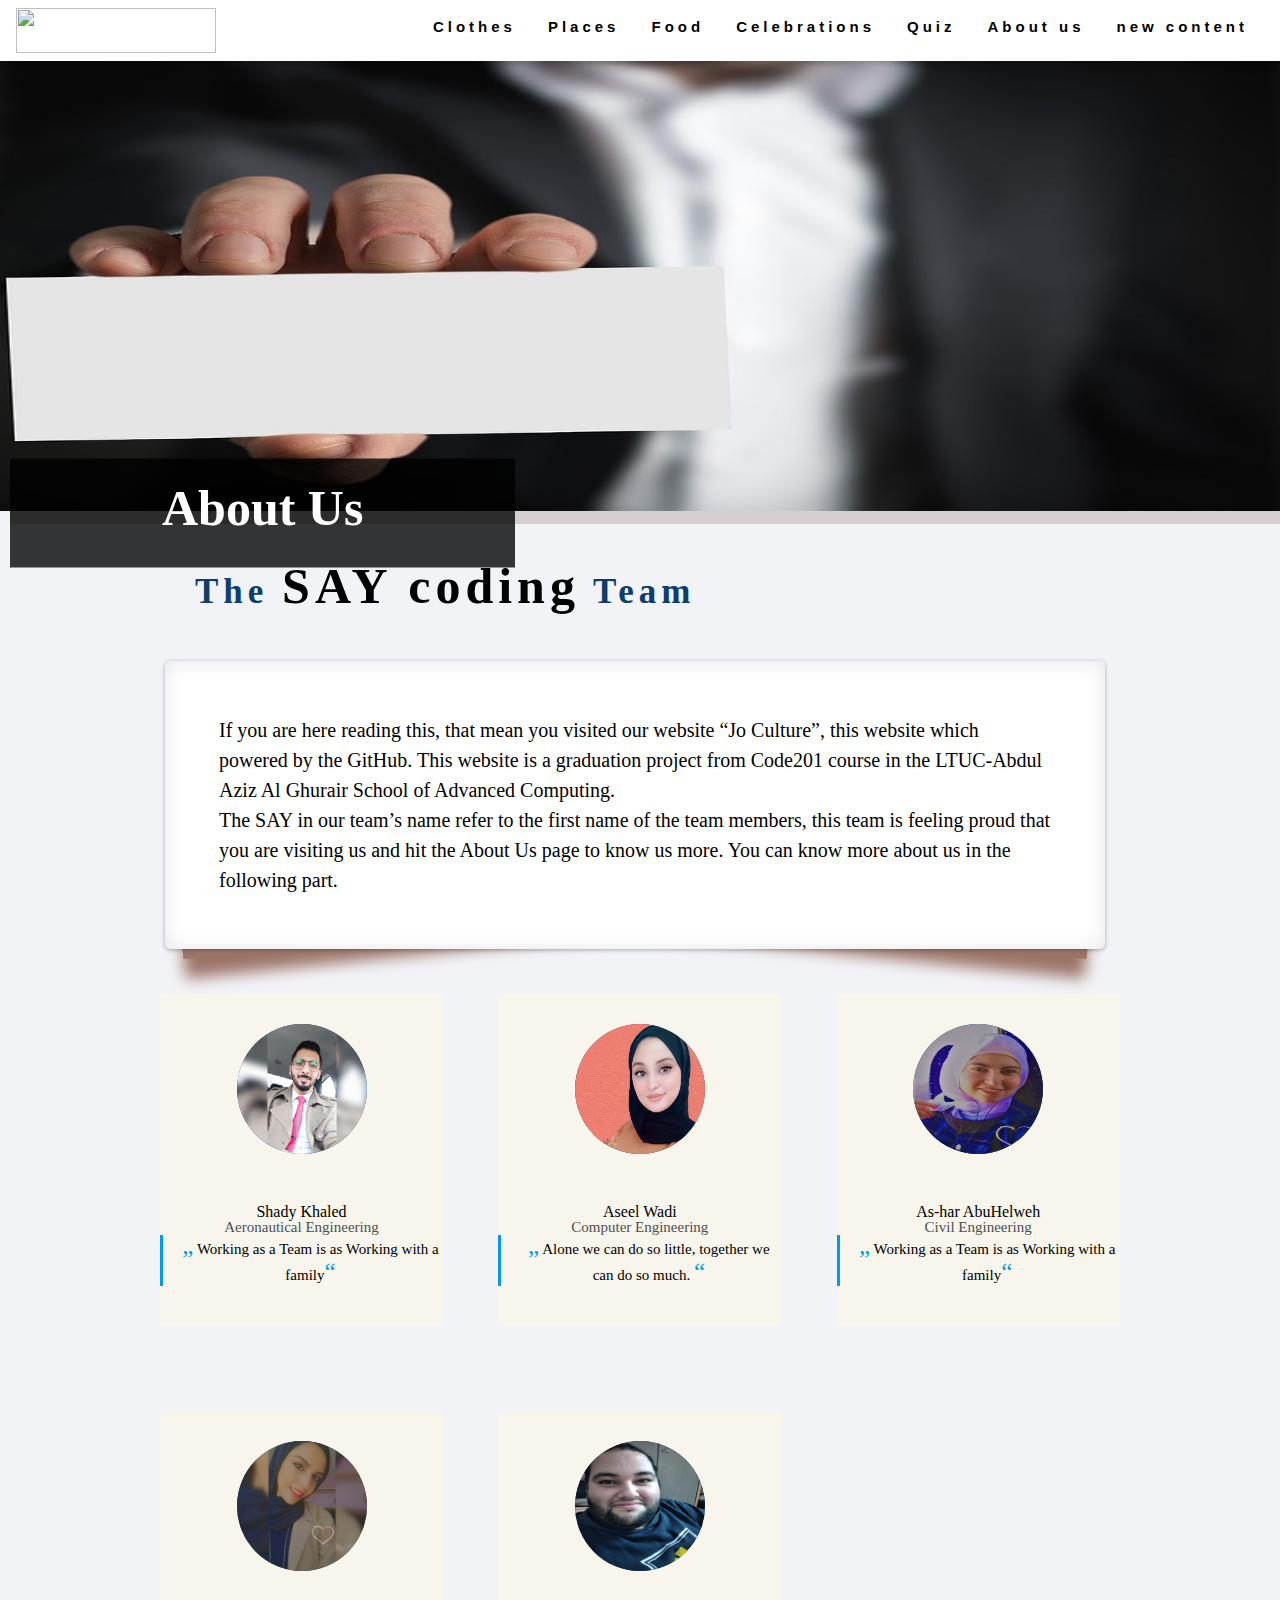
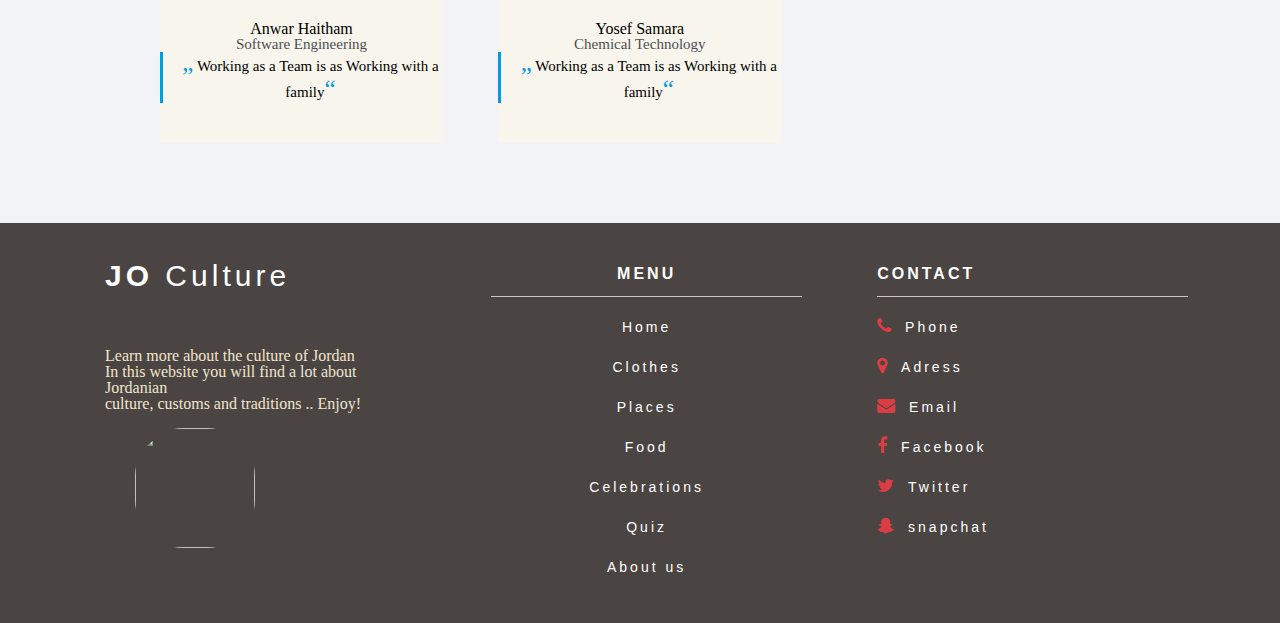
==== commit d8f658fd: "Update aboutUs.html" ====
--- a/html/aboutUs.html
+++ b/html/aboutUs.html
@@ -1,235 +1,243 @@
 <html lang="en">
 
 <head>
-    <meta charset="UTF-8">
-    <meta http-equiv="X-UA-Compatible" content="IE=edge">
-    <meta name="viewport" content="width=device-width, initial-scale=1.0">
-    <link rel="stylesheet" href="../css/reset.css">
-    <link rel="stylesheet" href="../css/aboutUs.css">
-    <link rel="stylesheet" href="https://cdnjs.cloudflare.com/ajax/libs/font-awesome/4.7.0/css/font-awesome.min.css">
-    <link href='https://fonts.googleapis.com/css?family=Didact+Gothic' rel='stylesheet' type='text/css'>
-    <title>About Us</title>
+  <meta charset="UTF-8">
+  <meta http-equiv="X-UA-Compatible" content="IE=edge">
+  <meta name="viewport" content="width=device-width, initial-scale=1.0">
+  <link rel="stylesheet" href="../css/reset.css">
+  <link rel="stylesheet" href="../css/aboutUs.css">
+  <link rel="stylesheet" href="https://cdnjs.cloudflare.com/ajax/libs/font-awesome/4.7.0/css/font-awesome.min.css">
+  <link href='https://fonts.googleapis.com/css?family=Didact+Gothic' rel='stylesheet' type='text/css'>
+  <title>About Us</title>
 </head>
 
 <body>
-    <header>
-
-        <div class="w3-top">
-            <div class="w3-bar w3-white w3-wide w3-padding w3-card">
-                <img class="logoimgnav" src="../assets/indeximg/logo2.png">
-                <a class="anav" href="../index.html" style="font-size: 25px;" class="w3-bar-item w3-button"><b>JO</b>
-                    Culture</a>
-                <!-- Float links to the right. Hide them on small screens -->
-                <div class="w3-right w3-hide-small">
-                    <a class="anav " href="../html/clothes.html" class="w3-bar-item w3-button ">Clothes</a>
+  <header>
+
+    <div class="w3-top">
+      <div class="w3-bar w3-white w3-wide w3-padding w3-card">
+        <a href="../index.html"> <img class="logoimgnav" src="../assets/indeximg/logo5.jpg"></a>
+        <!-- <a class="anav" href="../index.html" style="font-size: 25px;" class="w3-bar-item w3-button"><b>JO</b>
+                Culture</a> -->
+        <!-- Float links to the right. Hide them on small screens -->
+        <div class="w3-right w3-hide-small">
+          <a class="anav " href="../html/clothes.html" class="w3-bar-item w3-button ">Clothes</a>
           <a class="anav" href="../html/tourist.html" class="w3-bar-item w3-button">Places</a>
           <a class="anav" href="../html/food.html" class="w3-bar-item w3-button">Food</a>
           <a class="anav" href="../html/celebrations.html" class="w3-bar-item w3-button">Celebrations</a>
           <a class="anav" href="../html/quiz.html" class="w3-bar-item w3-button">Quiz</a>
           <a class="anav" href="../html/aboutUs.html" class="w3-bar-item w3-button">About us</a>
-                </div>
-            </div>
-        </div>
-
-        <div>
-            <div>
-                <img class="aboutHed" src="https://www.cyplon.co.uk/uploaded/2017/11/1511198962.jpg" alt="">
-                <div class="slideshow-item-text-head">
-                    <h3 data-shadow='About Us'>About Us</h3>
-                </div>
-
-                </div>
-            </div>
-        </div>
-
-    </header>
-
-    <main>
-        <section>
-            <h4>The SAY coding! Team </h4>
-            <p>
-                If you are here reading this, that mean you visited our website “Jo Culture”,
-                this website which powered by the GitHub. This website is a graduation project from Code201
-                course in the LTUC-Abdul Aziz Al Ghurair School of Advanced Computing. <br>
-                The SAY in our team’s name refer to the first name of the team members,
-                this team is feeling proud that you are visiting us and hit the About Us page to know us more. You can
-                know more about us in the following part.
-            </p>
-        </section>
-        <section class="aboutUsPhoto">
-            <div class="our-team">
-                <div class="picture">
-                    <img class="img-fluid" src="../assets/aboutUsImg/Shady.jpg">
-                </div>
-                <div class="team-content">
-                    <h3 class="name">Shady Khaled</h3>
-                    <h4 class="title">Aeronautical Engineering</h4>
-                    <blockquote class="sidekick">
-                        Working as a Team is as Working with a family</blockquote>
-
-                </div>
-                <ul class="social">
-                    <li><a href="https://www.facebook.com/shadykhlaedz/"><img width='30px'
-                                src="https://1000logos.net/wp-content/uploads/2016/11/Facebook-logo.png" alt=""></a>
-                    </li>
-                    <li><a href="https://github.com/shadykh"><img width='20px'
-                                src="https://pngimg.com/uploads/github/github_PNG70.png" alt=""></a></li>
-                </ul>
-            </div>
-            </div>
-            <div class="col-12 col-sm-6 col-md-4 col-lg-3">
-                <div class="our-team">
-                    <div class="picture">
-                        <img class="img-fluid" src="../assets/aboutUsImg/Assel.webp">
-                    </div>
-                    <div class="team-content">
-                        <h3 class="name">Aseel Wadi</h3>
-                        <h4 class="title">Computer Engineering</h4>
-                        <blockquote class="sidekick">
-                            Alone we can do so little, together we can do so much.
-                        </blockquote>
-                    </div>
-                    <ul class="social">
-                        <li><a href="https://www.facebook.com/aseel.nw.1"><img width='30px'
-                                    src="https://1000logos.net/wp-content/uploads/2016/11/Facebook-logo.png" alt=""></a>
-                        </li>
-                        <li><a href="https://github.com/Aseelwadi"><img width='20px'
-                                    src="https://pngimg.com/uploads/github/github_PNG70.png" alt=""></a></li>
-                    </ul>
-                </div>
-            </div>
-            <div class="col-12 col-sm-6 col-md-4 col-lg-3">
-                <div class="our-team">
-                    <div class="picture">
-                        <img class="img-fluid" src="../assets/aboutUsImg/Ashar.jpg">
-                    </div>
-                    <div class="team-content">
-                        <h3 class="name">As-har AbuHelweh</h3>
-                        <h4 class="title">Civil Engineering</h4>
-                        <blockquote class="sidekick">
-                            Working as a Team is as Working with a family</blockquote>
-                    </div>
-                    <ul class="social">
-                        <li><a href="https://www.facebook.com/ashar.mohamad.92"><img width='30px'
-                                    src="https://1000logos.net/wp-content/uploads/2016/11/Facebook-logo.png" alt=""></a>
-                        </li>
-                        <li><a href="https://github.com/asharabuhelweh"><img width='20px'
-                                    src="https://pngimg.com/uploads/github/github_PNG70.png" alt=""></a></li>
-                    </ul>
-                </div>
-            </div>
-            <div class="col-12 col-sm-6 col-md-4 col-lg-3">
-                <div class="our-team">
-                    <div class="picture">
-                        <img class="img-fluid" src="../assets/aboutUsImg/Anwar.jpg">
-                    </div>
-                    <div class="team-content">
-                        <h3 class="name">Anwar Haitham</h3>
-                        <h4 class="title">Software Engineering</h4>
-                        <blockquote class="sidekick">
-                            Working as a Team is as Working with a family</blockquote>
-                    </div>
-                    <ul class="social">
-                        <li><a href="https://web.facebook.com/anwar.hshraideh"><img width='30px'
-                                    src="https://1000logos.net/wp-content/uploads/2016/11/Facebook-logo.png" alt=""></a>
-                        </li>
-                        <li><a href="https://github.com/anwarshraideh"><img width='20px'
-                                    src="https://pngimg.com/uploads/github/github_PNG70.png" alt=""></a></li>
-                    </ul>
-                </div>
-            </div>
-            <div class="col-12 col-sm-6 col-md-4 col-lg-3">
-                <div class="our-team">
-                    <div class="picture">
-                        <img class="img-fluid" src="../assets/aboutUsImg/Yousef.jpg">
-                    </div>
-                    <div class="team-content">
-                        <h3 class="name">Yosef Samara</h3>
-                        <h4 class="title">Chemical Technology</h4>
-                        <blockquote class="sidekick">
-                            Working as a Team is as Working with a family</blockquote>
-                    </div>
-                    <ul class="social">
-                        <li><a href="https://www.facebook.com/yousef.samara.9480"><img width='30px'
-                                    src="https://1000logos.net/wp-content/uploads/2016/11/Facebook-logo.png" alt=""></a>
-                        </li>
-                        <li><a href="https://github.com/yousef-samaea"><img width='20px'
-                                    src="https://pngimg.com/uploads/github/github_PNG70.png" alt=""></a></li>
-                    </ul>
-                </div>
-        </section>
-    </main>
-
-    <footer class="footer" style="background-image: url(../assets/indeximg/foot2.jpg);">
-
-        <div class="grid grid-pad">
-    
-          <div class="col-1-3">
-            <span class="logotit"><b>JO</b> Culture<br></span>
-            <p class="footerp"> <span class="footerp">Learn more about the culture of Jordan</span><br><br> In this
-              website you will find a lot about Jordanian <br>culture, customs and traditions .. Enjoy!</p>
-            <br>
-            <img class="logoimg" src="../assets/indeximg/logo1.png">
-            <!-- <a class="anav" href="#home" style="font-size: 25px;" class="w3-bar-item w3-button"><b>JO</b> Culture</a> -->
-            <!-- <img class="logoimg" src="img/logo3.gif"> -->
-          </div>
-          <div class="col-1-3 center">
-            <ul class="menu">
-              <span>Menu</span>
-              <li>
-                <a class="a" href="#">Home</a>
-              </li>
-    
-              <li>
-                <a class="a" href="./html/clothes.html">Clothes</a>
-              </li>
-    
-              <li>
-                <a class="a" href="./html/tourist.html">Places</a>
-              </li>
-              <li>
-                <a class="a" href="./html/food.html">Food</a>
-              </li>
-    
-              <li>
-                <a class="a" href="./html/celebrations.html">Celebrations </a>
-              </li>
-              <li>
-                <a class="a" href="./html/quiz.html">Quiz </a>
-              </li>
-              <li>
-                <a class="a" href="./html/aboutUs.html">About us </a>
-              </li>
-    
-            </ul>
-          </div>
-          <div class="col-1-3 right">
-            <ul class="address">
-              <span>Contact</span>
-              <li>
-                <i class="fa fa-phone" aria-hidden="true"></i> <a class="a" href="#">Phone</a>
-              </li>
-              <li>
-                <i class="fa fa-map-marker" aria-hidden="true"></i> <a class="a" href="#">Adress</a>
-              </li>
-              <li>
-                <i class="fa fa-envelope" aria-hidden="true"></i> <a class="a" href="#">Email</a>
-              </li>
-    
-              <li>
-                <i class="fa fa-facebook" aria-hidden="true"></i> <a class="a" href="#">Facebook</a>
-              </li>
-    
-              <li>
-                <i class="fa fa-twitter" aria-hidden="true"></i> <a class="a" href="#">Twitter</a>
-              </li>
-              <li>
-                <i class="fa fa-snapchat-ghost" aria-hidden="true"></i> <a class="a" href="#">snapchat</a>
-              </li>
-            </ul>
-          </div>
-        </div>
-      </footer>
+          <a class="anav" href="../html/aboutUs.html" class="w3-bar-item w3-button">new content</a>
+        </div>
+      </div>
+    </div>
+
+    <div>
+      <div>
+        <img class="aboutHed" src="../assets/aboutUsImg/team.jpg" alt="">
+        <div class="slideshow-item-text-head" style=" padding-top: 24px;
+                padding-bottom: 35px;">
+          <h3> About Us</h3>
+        </div>
+      </div>
+
+  </header>
+
+  <main>
+    <section>
+      
+          <p class="h4">The <span>SAY coding</span> Team</p>
+<section class="wrap">
+        <div class="box box2 shadow1">
+          <p class="p">
+            If you are here reading this, that mean you visited our website “Jo Culture”,
+            this website which powered by the GitHub. This website is a graduation project from Code201
+            course in the LTUC-Abdul Aziz Al Ghurair School of Advanced Computing. <br>
+            The SAY in our team’s name refer to the first name of the team members,
+            this team is feeling proud that you are visiting us and hit the About Us page to know us more. You can
+            know more about us in the following part.
+          </p>
+        </div>
+      </section>
+    </section>
+
+    </section>
+    <section class="aboutUsPhoto" style="clear: both;">
+      <div class="our-team">
+        <div class="picture">
+          <img class="img-fluid" src="../assets/aboutUsImg/Shady.jpg">
+        </div>
+        <div class="team-content">
+          <h3 class="name">Shady Khaled</h3>
+          <h4 class="title">Aeronautical Engineering</h4>
+          <blockquote class="sidekick">
+            Working as a Team is as Working with a family</blockquote>
+
+        </div>
+        <ul class="social">
+          <li><a href="https://www.facebook.com/shadykhlaedz/"><img width='30px'
+                src="https://1000logos.net/wp-content/uploads/2016/11/Facebook-logo.png" alt=""></a>
+          </li>
+          <li><a href="https://github.com/shadykh"><img width='20px'
+                src="https://pngimg.com/uploads/github/github_PNG70.png" alt=""></a></li>
+        </ul>
+      </div>
+      </div>
+      <div class="col-12 col-sm-6 col-md-4 col-lg-3">
+        <div class="our-team">
+          <div class="picture">
+            <img class="img-fluid" src="../assets/aboutUsImg/Aseel.jpg">
+          </div>
+          <div class="team-content">
+            <h3 class="name">Aseel Wadi</h3>
+            <h4 class="title">Computer Engineering</h4>
+            <blockquote class="sidekick">
+              Alone we can do so little, together we can do so much.
+            </blockquote>
+          </div>
+          <ul class="social">
+            <li><a href="https://www.facebook.com/aseel.nw.1"><img width='30px'
+                  src="https://1000logos.net/wp-content/uploads/2016/11/Facebook-logo.png" alt=""></a>
+            </li>
+            <li><a href="https://github.com/Aseelwadi"><img width='20px'
+                  src="https://pngimg.com/uploads/github/github_PNG70.png" alt=""></a></li>
+          </ul>
+        </div>
+      </div>
+      <div class="col-12 col-sm-6 col-md-4 col-lg-3">
+        <div class="our-team">
+          <div class="picture">
+            <img class="img-fluid" src="../assets/aboutUsImg/Ashar.jpg">
+          </div>
+          <div class="team-content">
+            <h3 class="name">As-har AbuHelweh</h3>
+            <h4 class="title">Civil Engineering</h4>
+            <blockquote class="sidekick">
+              Working as a Team is as Working with a family</blockquote>
+          </div>
+          <ul class="social">
+            <li><a href="https://www.facebook.com/ashar.mohamad.92"><img width='30px'
+                  src="https://1000logos.net/wp-content/uploads/2016/11/Facebook-logo.png" alt=""></a>
+            </li>
+            <li><a href="https://github.com/asharabuhelweh"><img width='20px'
+                  src="https://pngimg.com/uploads/github/github_PNG70.png" alt=""></a></li>
+          </ul>
+        </div>
+      </div>
+      <div class="col-12 col-sm-6 col-md-4 col-lg-3">
+        <div class="our-team">
+          <div class="picture">
+            <img class="img-fluid" src="../assets/aboutUsImg/Anwar.jpg">
+          </div>
+          <div class="team-content">
+            <h3 class="name">Anwar Haitham</h3>
+            <h4 class="title">Software Engineering</h4>
+            <blockquote class="sidekick">
+              Working as a Team is as Working with a family</blockquote>
+          </div>
+          <ul class="social">
+            <li><a href="https://web.facebook.com/anwar.hshraideh"><img width='30px'
+                  src="https://1000logos.net/wp-content/uploads/2016/11/Facebook-logo.png" alt=""></a>
+            </li>
+            <li><a href="https://github.com/anwarshraideh"><img width='20px'
+                  src="https://pngimg.com/uploads/github/github_PNG70.png" alt=""></a></li>
+          </ul>
+        </div>
+      </div>
+      <div class="col-12 col-sm-6 col-md-4 col-lg-3">
+        <div class="our-team">
+          <div class="picture">
+            <img class="img-fluid" src="../assets/aboutUsImg/Yousef.jpg">
+          </div>
+          <div class="team-content">
+            <h3 class="name">Yosef Samara</h3>
+            <h4 class="title">Chemical Technology</h4>
+            <blockquote class="sidekick">
+              Working as a Team is as Working with a family</blockquote>
+          </div>
+          <ul class="social">
+            <li><a href="https://www.facebook.com/yousef.samara.9480"><img width='30px'
+                  src="https://1000logos.net/wp-content/uploads/2016/11/Facebook-logo.png" alt=""></a>
+            </li>
+            <li><a href="https://github.com/yousef-samaea"><img width='20px'
+                  src="https://pngimg.com/uploads/github/github_PNG70.png" alt=""></a></li>
+          </ul>
+        </div>
+    </section>
+
+
+  </main>
+
+  <footer class="footer" style="background-image: url(../assets/indeximg/foot2.jpg);">
+
+    <div class="grid grid-pad">
+
+      <div class="col-1-3">
+        <span class="logotit"><b>JO</b> Culture<br></span>
+        <p class="footerp">Learn more about the culture of Jordan<br> In this
+          website you will find a lot about Jordanian <br>culture, customs and traditions .. Enjoy!</p>
+        <br>
+        <img class="logoimg" src="../assets/indeximg/logo1.png">
+        <!-- <a class="anav" href="#home" style="font-size: 25px;" class="w3-bar-item w3-button"><b>JO</b> Culture</a> -->
+        <!-- <img class="logoimg" src="img/logo3.gif"> -->
+      </div>
+      <div class="col-1-3 center">
+        <ul class="menu">
+          <span>Menu</span>
+          <li>
+            <a class="a" href="#">Home</a>
+          </li>
+
+          <li>
+            <a class="a" href="./html/clothes.html">Clothes</a>
+          </li>
+
+          <li>
+            <a class="a" href="./html/tourist.html">Places</a>
+          </li>
+          <li>
+            <a class="a" href="./html/food.html">Food</a>
+          </li>
+
+          <li>
+            <a class="a" href="./html/celebrations.html">Celebrations </a>
+          </li>
+          <li>
+            <a class="a" href="./html/quiz.html">Quiz </a>
+          </li>
+          <li>
+            <a class="a" href="./html/aboutUs.html">About us </a>
+          </li>
+
+        </ul>
+      </div>
+      <div class="col-1-3 right">
+        <ul class="address">
+          <span>Contact</span>
+          <li>
+            <i class="fa fa-phone" aria-hidden="true"></i> <a class="a" href="#">Phone</a>
+          </li>
+          <li>
+            <i class="fa fa-map-marker" aria-hidden="true"></i> <a class="a" href="#">Adress</a>
+          </li>
+          <li>
+            <i class="fa fa-envelope" aria-hidden="true"></i> <a class="a" href="#">Email</a>
+          </li>
+
+          <li>
+            <i class="fa fa-facebook" aria-hidden="true"></i> <a class="a" href="#">Facebook</a>
+          </li>
+
+          <li>
+            <i class="fa fa-twitter" aria-hidden="true"></i> <a class="a" href="#">Twitter</a>
+          </li>
+          <li>
+            <i class="fa fa-snapchat-ghost" aria-hidden="true"></i> <a class="a" href="#">snapchat</a>
+          </li>
+        </ul>
+      </div>
+    </div>
+  </footer>
 </body>
 
-</html>+</html>
--- a/css/aboutUs.css
+++ b/css/aboutUs.css
@@ -8,6 +8,7 @@
 body {
     width: 100%;
     overflow-x: hidden;
+    background-color: #f2f3f7
  }
 
 
@@ -79,11 +80,16 @@
 .w3-wide {
   letter-spacing: 4px;
 }
-
+.logoimgnav {
+  float: left;
+  width: 200px;
+  height: 45px;
+}
 .anav {
   font-family: Verdana,sans-serif;
   font-size: 15px;
   line-height: 1.5;
+  font-weight: bold;
   letter-spacing: 4px;
   box-sizing: inherit;
   vertical-align: middle;
@@ -103,38 +109,52 @@
   white-space: normal;
 }
 
-.logoimgnav{
-  float: left;
-  width: 50px;
-}
 
 
 .aboutHed{
   width: 100%;
   height: 450px;
-  /*box-shadow: 10px 13px #d6cfcf;*/
-}
-
-
-.logoimgnav{
-  float: left;
-  width: 50px;
-}
+  box-shadow: 10px 13px #d6cfcf;
+}
+
+
+
 
 .slideshow-item-text-head{
   max-width: 50%;
-  position: absolute;
-  top: 39%;
-  transform: translateY(-50%);
-  background-color: rgb(0 0 0 / 61%);
-  color: #fff;
-  padding: 0.5rem 6.5rem;;
-  font-size: 47px;;
-  font-weight: 600;
-}
+    position: absolute;
+    top: 57%;
+    margin-left: 10px;
+    transform: translateY(-50%);
+    background-color: rgb(0 0 0 / 79%);
+    color: #fff;
+    padding: 1.5rem 9.5rem;
+    font-size: 50px;
+    font-weight: 600;
+}
+
+
+
 
 /* header------------------------------ */
-
+.h4{
+  font-size: 35px;
+    font-weight: 600;
+    margin: 35px;
+    font-family: fantasy;
+    letter-spacing: 5px;
+    margin-top: 50px;
+    color: #0d3e6d;
+}
+
+span{
+  font-size: 50px;
+  color: #000;
+    
+}
+.p{font-size: 20px;
+  padding: 30px;
+  font-family: inherit;}
 
 .sidekick {
     position: relative;
@@ -175,172 +195,8 @@
   }
   
 
-/*************************************************/
-
-/* text anime------------------------------ */
-.pagee
-{
-  position:relative;
-  padding:20px 20px 20px 30px;
-  color:#000000;
-  text-decoration:none;
-  font-size:20px;
-  font-family:sans-serif;
-  /*letter-spacing:10px;
-  text-transform:uppercase;*/
-  z-index: 1;
-}
-.pagee:before
-{
-  content:'';
-  position:absolute;
-  bottom:0;
-  left:0;
-  width:100%;
-  height:2px;
-  background:#000000;
-  transform-style:linear;
-  transition-property:height,width;
-  transition-delay:0.5s,0.9s;
-  transition-duration:0.5s;
-}
-.pagee:hover:before
-{
-  transition-property:width,height;
-  width:15px;
-  height:100%;
-  margin: -18px 0;
-}
-.pagee:after
-{
-
-  content:'';
-  position:absolute;
-  top:0;
-  right:0;
-  width:100%;
-  height:100%;
-  background:#809caa;
-  transform:scaleX(0);
-  transition:0.5s;
-  transition-delay:0s;
-  transform-origin:left;
-  z-index:-1;
-}
-.pagee:hover:after
-{
-  transform:scaleX(1);
-  transition-delay:1.5s;
-  margin: 18px 0;
-}
-
-
-/* test------------------------------ */
-
-
-@import url(https://fonts.googleapis.com/css?family=Righteous);
-
-
-
-h3 {
-  display: inline-block;
-  color: white;
-  font-family: 'Righteous', serif;
-  font-size: 2em; 
-  text-shadow: .03em .03em 0 hsla(230,40%,50%,1);
-  }
-  h3:after {
-    content: attr(data-shadow);
-    position: absolute;
-    top: 0.8rem;
-    left: 6rem;
-    z-index: -1;
-    text-shadow: none;
-    background-image: linear-gradient( 
-45deg
-, transparent 45%, hsla(48,20%,90%,1) 45%, hsla(48,20%,90%,1) 55%, transparent 0 );
-    background-size: .05em .05em;
-    -webkit-background-clip: text;
-    -webkit-text-fill-color: transparent;
-    animation: shad-anim 15s linear infinite;
-    }
-
-@keyframes shad-anim {
-  0% {background-position: 0 0}
-  0% {background-position: 100% -100%}
-  }
-
-
-
-
-
-.wrap{
-    margin-left:20px;
-    
-  }
-
-
-  .box{
-    float:left;
-    background-color:white; 
-    margin:25px 15px;
-    border-radius:5px;
-    width: 100%;
-    height: 400px;
-    line-height: 1.5;
-    padding: 0 24px;
-  }
-  .box h3{
-    font-family: 'Didact Gothic', sans-serif;
-    font-weight:normal;
-    text-align:center;
-    padding-top:60px;
-    color:#fff;
-  }
-.box1{
-    background-color: #b4aef7}
-
-    .shadow1{
-        position:relative;
-      }
-      .shadow1{
-          box-shadow:0 1px 4px rgba(0, 0, 0, 0.3), 0 0 20px rgba(0, 0, 0, 0.1) inset;
-      }
-
-      .shadow1:before, .shadow1:after{
-        position:absolute;
-        content:"";
-        bottom:12px;left:15px;top:80%;
-        width:45%;
-        background:#9B7468;
-        z-index:-1;
-        -webkit-box-shadow: 0 20px 15px #9B7468;
-        -moz-box-shadow: 0 20px 15px #9B7468;
-        box-shadow: 0 20px 15px #9B7468;
-        -webkit-transform: rotate(-6deg);
-        -moz-transform: rotate(-6deg);
-        transform: rotate(-6deg);
-      }
-      .shadow1:after{
-        -webkit-transform: rotate(6deg);
-        -moz-transform: rotate(6deg);
-        transform: rotate(6deg);
-        right: 15px;left: auto;
-      }
-      .shadow2:before{
-        position:absolute;
-        content:"";
-        width:80%;
-        top:140px;bottom:15px;left:30px;
-        background-color:#9F8641;
-        z-index:-1;
-        -webkit-box-shadow:0 23px 17px 0 #9F8641;
-        -moz-box-shadow:0 23px 17px 0 #9F8641;
-        box-shadow: 0 23px 17px 0 #9F8641;
-        -webkit-transform:rotate(-4deg);
-        -moz-transform:rotate(-4deg);
-        transform:rotate(-4deg);
-      }
+
+
 
 
 
@@ -353,6 +209,7 @@
     display: grid;
     grid-template-columns: 1fr 1fr 1fr;
     gap: 55px;
+    margin-top: 60px;
   }
 
   
@@ -380,7 +237,7 @@
     width: 100%;
     height: 0;
     border-radius: 50%;
-    background-color: #1369ce;
+    background-color: #0d3e6d;
     position: absolute;
     bottom: 135%;
     right: 0;
@@ -399,7 +256,7 @@
     width: 100%;
     height: 100%;
     border-radius: 50%;
-    background-color: #1369ce;
+    background-color: #0d3e6d;
     position: absolute;
     top: 0;
     left: 0;
@@ -408,7 +265,7 @@
   
   .our-team .picture img {
     width: 100%;
-    height: auto;
+    height: 130px;
     border-radius: 50%;
     transform: scale(1);
     transition: all 0.9s ease 0s;
@@ -430,7 +287,7 @@
     width: 100%;
     padding: 0;
     margin: 0;
-    background-color: #1369ce;
+    background-color: #0d3e6d;
     position: absolute;
     bottom: -100px;
     left: 0;
@@ -455,7 +312,7 @@
   }
   
   .our-team .social li a:hover {
-    color: #1369ce;
+    color: #0d3e6d;
     background-color: #f7f5ec;
   }
 
@@ -503,8 +360,9 @@
 }
 
 .col-1-3 {
-  width: 33.33%;
+  width: 25.5%;
   float: left;
+  margin-left: 75px;
 }
 .logotit{
   font-family: Verdana,sans-serif;
@@ -613,4 +471,83 @@
   margin-top: 50px;
   color: #f1e4cc;
   text-align: start;
-}+}
+
+
+/* boxshdow------------- */
+.wrap{
+  margin-left:20px;
+  
+}
+
+
+
+.box{
+  float:left;
+  background-color:white; 
+  margin:5px -15px;
+  border-radius:5px;
+  width: 100%;
+  line-height: 1.5;
+  padding:  24px;
+  margin-bottom: 45px;
+  margin-top: 15px;
+ 
+  
+}
+.box h3{
+  font-family: 'Texturina','serif';
+  font-weight:normal;
+  text-align:center;
+  padding-top:30px;
+  color:#fff;
+}
+.box1{
+
+  background-color: #ffe9a7;}
+
+  .box2{
+      background-color: #fff;}
+  
+
+  .shadow1{
+      position:relative;
+    }
+    .shadow1{
+        box-shadow:0 1px 4px rgba(0, 0, 0, 0.3), 0 0 20px rgba(0, 0, 0, 0.1) inset;
+    }
+
+    .shadow1:before, .shadow1:after{
+      position:absolute;
+      content:"";
+      bottom:12px;left:15px;top:80%;
+      width:45%;
+      background:#9B7468;
+      z-index:-1;
+      -webkit-box-shadow: 0 20px 15px #9B7468;
+      -moz-box-shadow: 0 20px 15px #9B7468;
+      box-shadow: 0 20px 15px #9B7468;
+      -webkit-transform: rotate(-6deg);
+      -moz-transform: rotate(-6deg);
+      transform: rotate(-6deg);
+    }
+    .shadow1:after{
+      -webkit-transform: rotate(6deg);
+      -moz-transform: rotate(6deg);
+      transform: rotate(6deg);
+      right: 15px;left: auto;
+    }
+    .shadow2:before{
+      position:absolute;
+      content:"";
+      width:80%;
+      top:140px;bottom:15px;left:30px;
+      background-color:#9F8641;
+      z-index:-1;
+      -webkit-box-shadow:0 23px 17px 0 #9F8641;
+      -moz-box-shadow:0 23px 17px 0 #9F8641;
+      box-shadow: 0 23px 17px 0 #9F8641;
+      -webkit-transform:rotate(-4deg);
+      -moz-transform:rotate(-4deg);
+      transform:rotate(-4deg);
+    }
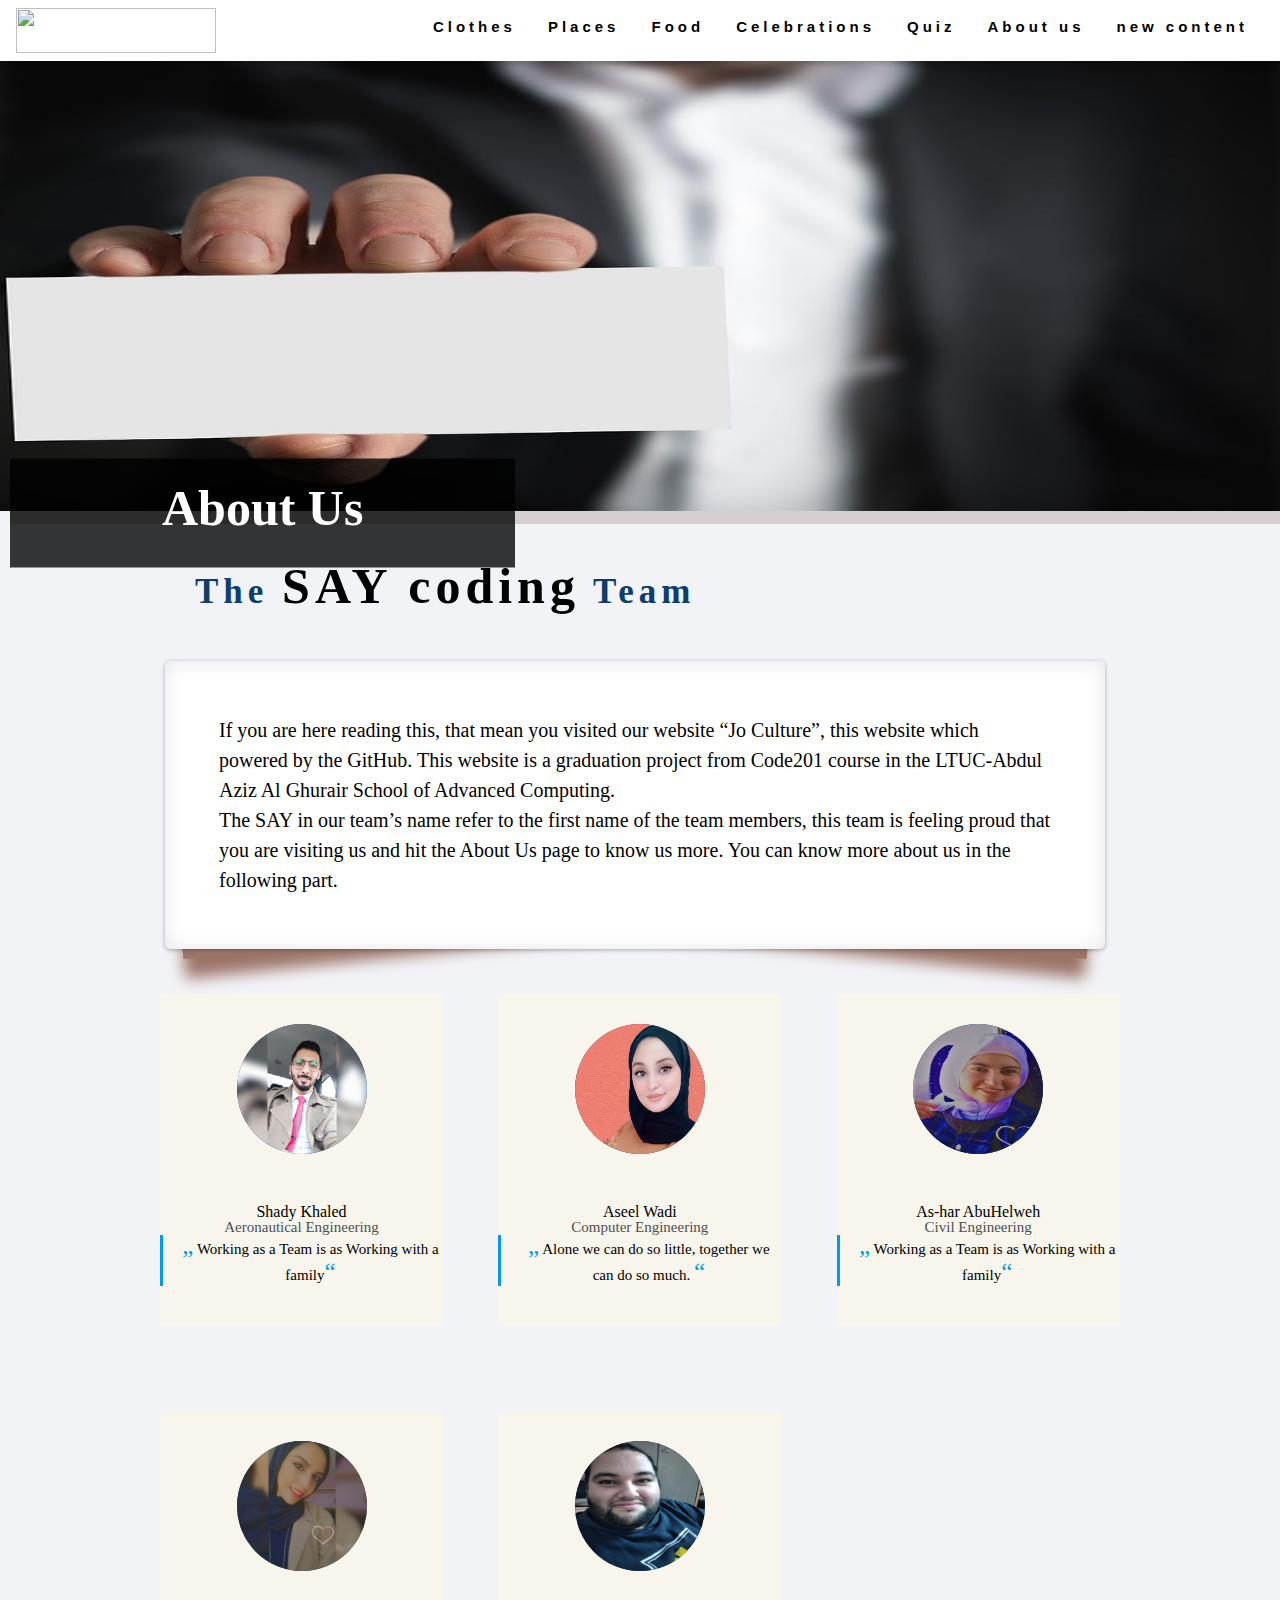
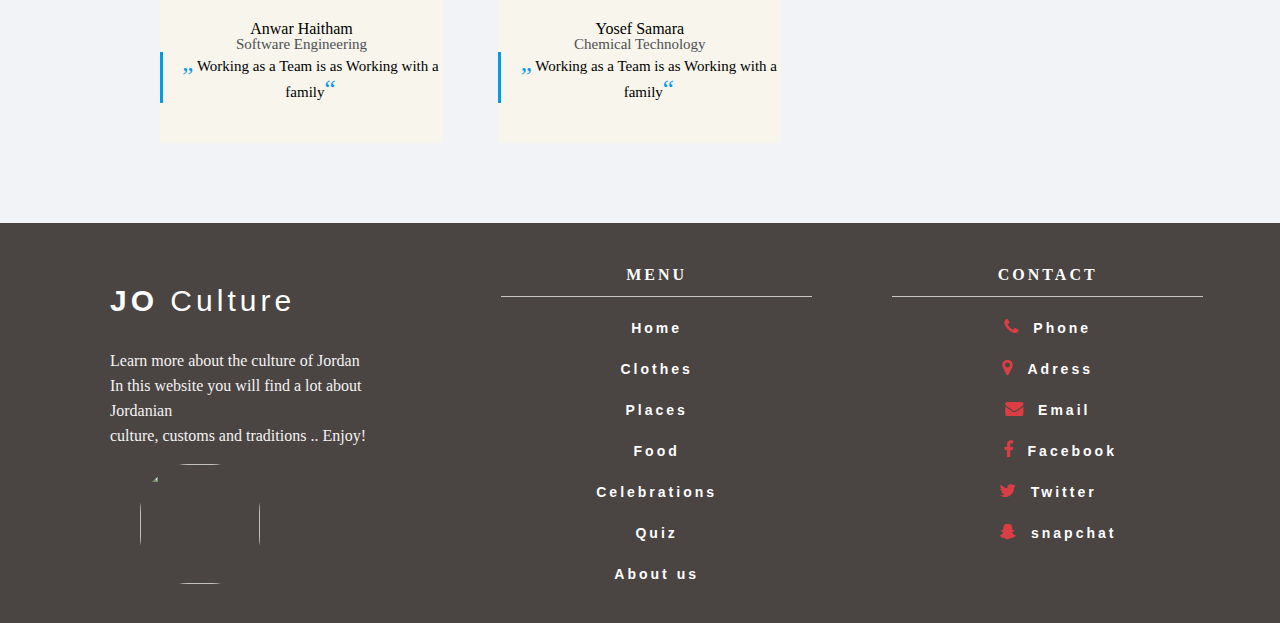
==== commit 757a2ecc: "style2-editfooter" ====
--- a/html/aboutUs.html
+++ b/html/aboutUs.html
@@ -172,9 +172,9 @@
 
     <div class="grid grid-pad">
 
-      <div class="col-1-3">
+      <div class="col-1-3" style=" margin-top: 25px;">
         <span class="logotit"><b>JO</b> Culture<br></span>
-        <p class="footerp">Learn more about the culture of Jordan<br> In this
+        <p class="footerp"> Learn more about the culture of Jordan<br> In this
           website you will find a lot about Jordanian <br>culture, customs and traditions .. Enjoy!</p>
         <br>
         <img class="logoimg" src="../assets/indeximg/logo1.png">
@@ -189,30 +189,30 @@
           </li>
 
           <li>
-            <a class="a" href="./html/clothes.html">Clothes</a>
-          </li>
-
-          <li>
-            <a class="a" href="./html/tourist.html">Places</a>
-          </li>
-          <li>
-            <a class="a" href="./html/food.html">Food</a>
-          </li>
-
-          <li>
-            <a class="a" href="./html/celebrations.html">Celebrations </a>
-          </li>
-          <li>
-            <a class="a" href="./html/quiz.html">Quiz </a>
-          </li>
-          <li>
-            <a class="a" href="./html/aboutUs.html">About us </a>
+            <a class="a" href="../html/clothes.html">Clothes</a>
+          </li>
+
+          <li>
+            <a class="a" href="../html/tourist.html">Places</a>
+          </li>
+          <li>
+            <a class="a" href="../html/food.html">Food</a>
+          </li>
+
+          <li>
+            <a class="a" href="../html/celebrations.html">Celebrations </a>
+          </li>
+          <li>
+            <a class="a" href="../html/quiz.html">Quiz </a>
+          </li>
+          <li>
+            <a class="a" href="../html/aboutUs.html">About us </a>
           </li>
 
         </ul>
       </div>
-      <div class="col-1-3 right">
-        <ul class="address">
+      <div class="col-1-3 ">
+        <ul class="address center">
           <span>Contact</span>
           <li>
             <i class="fa fa-phone" aria-hidden="true"></i> <a class="a" href="#">Phone</a>
@@ -225,14 +225,14 @@
           </li>
 
           <li>
-            <i class="fa fa-facebook" aria-hidden="true"></i> <a class="a" href="#">Facebook</a>
+            <i class="fa fa-facebook" aria-hidden="true" style="margin-left: 24px;"></i> <a class="a" href="#">Facebook</a>
           </li>
 
           <li>
             <i class="fa fa-twitter" aria-hidden="true"></i> <a class="a" href="#">Twitter</a>
           </li>
           <li>
-            <i class="fa fa-snapchat-ghost" aria-hidden="true"></i> <a class="a" href="#">snapchat</a>
+            <i class="fa fa-snapchat-ghost" aria-hidden="true" style=" margin-left: 20px;"></i> <a class="a" href="#">snapchat</a>
           </li>
         </ul>
       </div>
--- a/css/aboutUs.css
+++ b/css/aboutUs.css
@@ -362,7 +362,7 @@
 .col-1-3 {
   width: 25.5%;
   float: left;
-  margin-left: 75px;
+  margin-left: 80px;
 }
 .logotit{
   font-family: Verdana,sans-serif;
@@ -370,7 +370,7 @@
   line-height: 1.5;
   letter-spacing: 4px;
   color: #FFF;
-      /* font-weight: 700; */
+  
       font-size: 30px;
 }
 .logo {
@@ -401,13 +401,14 @@
 
 .address span, .menu span {
   color: #FFF;
-  font-weight: bold;
-  border-bottom: 1px solid #c7c7c7;
-  padding: 10px 0px;
-  display: block;
-  text-transform: uppercase;
-  font-size: 16px;
-  letter-spacing: 3px;
+    font-weight: bold;
+    border-bottom: 1px solid #c7c7c7;
+    padding: 10px 0px;
+    display: block;
+    text-transform: uppercase;
+    font-size: 16px;
+    letter-spacing: 3px;
+    font-family:  'FontAwesome';
 
 }
 .address li, .menu li {
@@ -419,6 +420,13 @@
   margin-bottom: 10px;
 
   
+}
+ul li {
+
+  font-size: 18px;
+  font-weight: 600;
+  line-height: 20px;
+  color: #751f05;
 }
 
 .a{
@@ -467,10 +475,15 @@
   content: "\f0e0";
 }
 
+
+ 
 .footerp{
-  margin-top: 50px;
-  color: #f1e4cc;
-  text-align: start;
+  margin-top: 25px;
+    color: #f3f3f3;
+    text-align: start;
+    font-family: inherit;
+    line-height: 25px;
+
 }
 
 
@@ -550,4 +563,8 @@
       -webkit-transform:rotate(-4deg);
       -moz-transform:rotate(-4deg);
       transform:rotate(-4deg);
+
     }
+
+    }
+
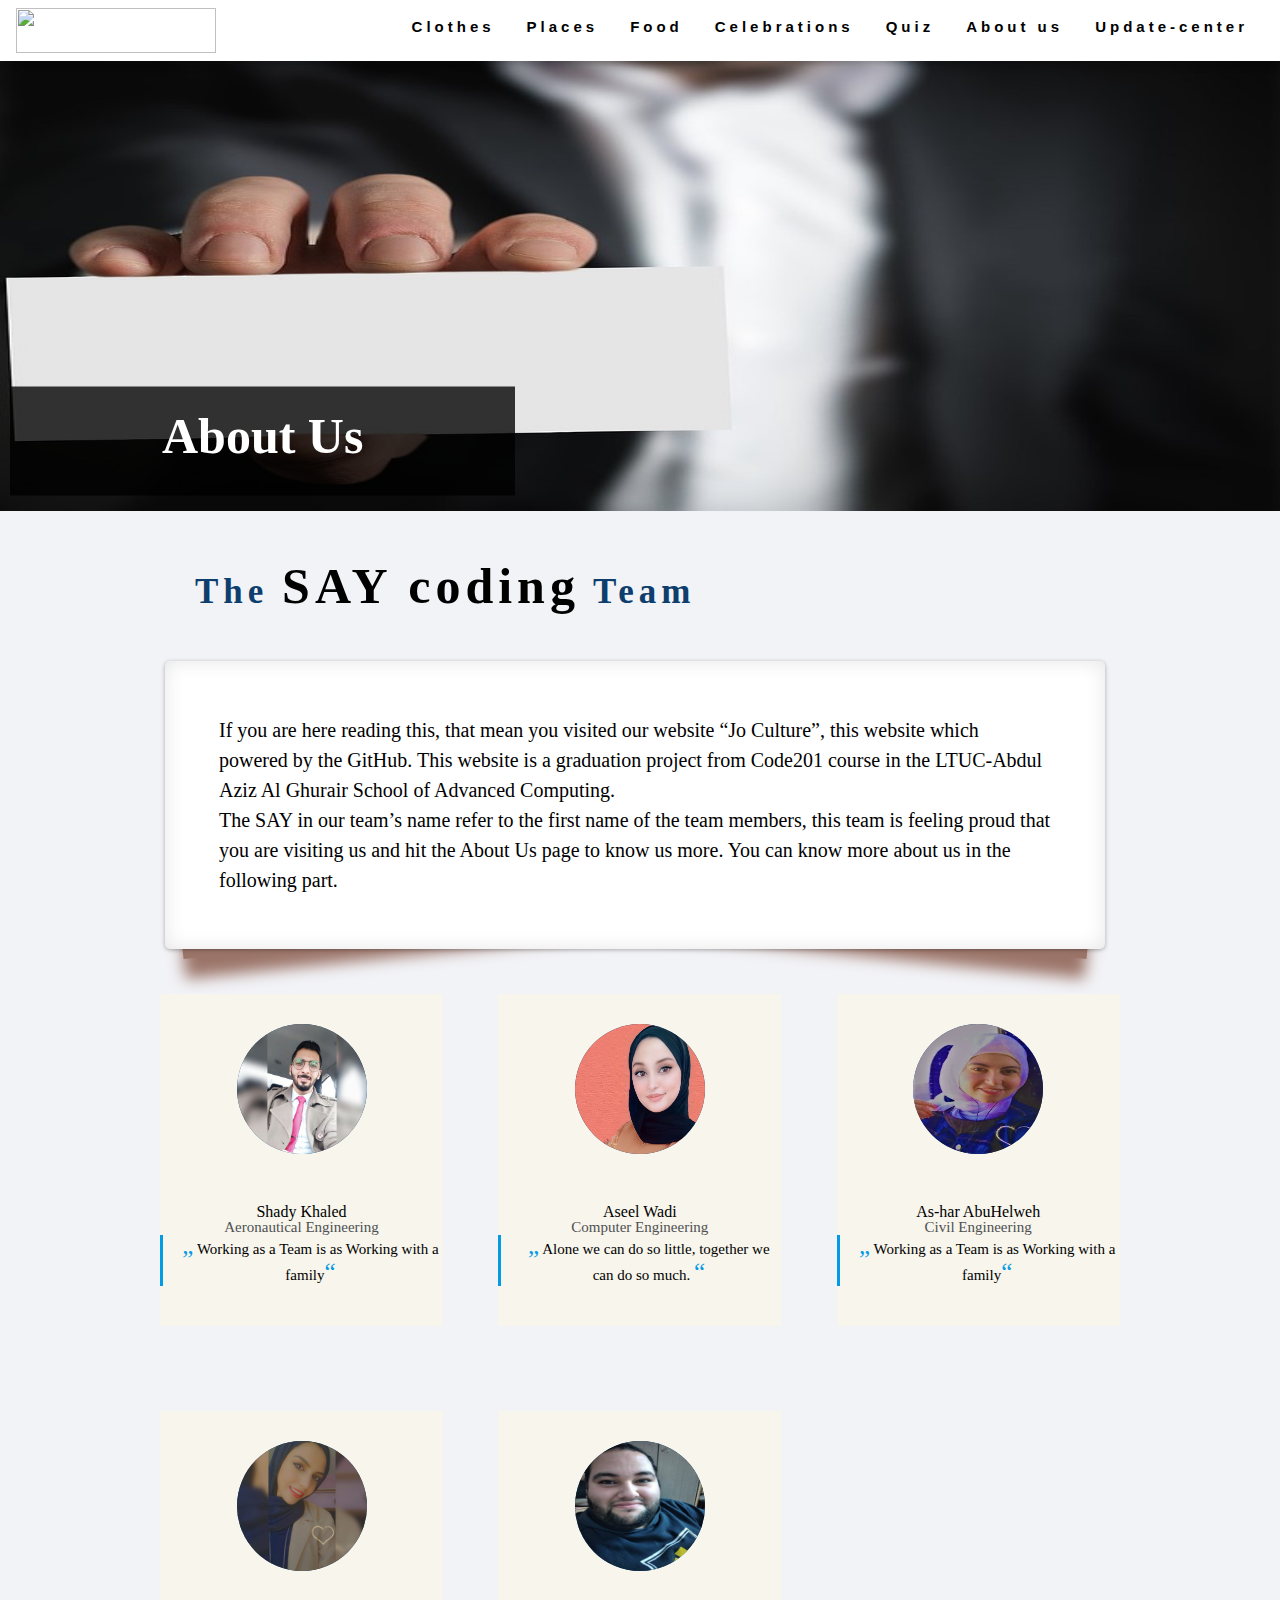
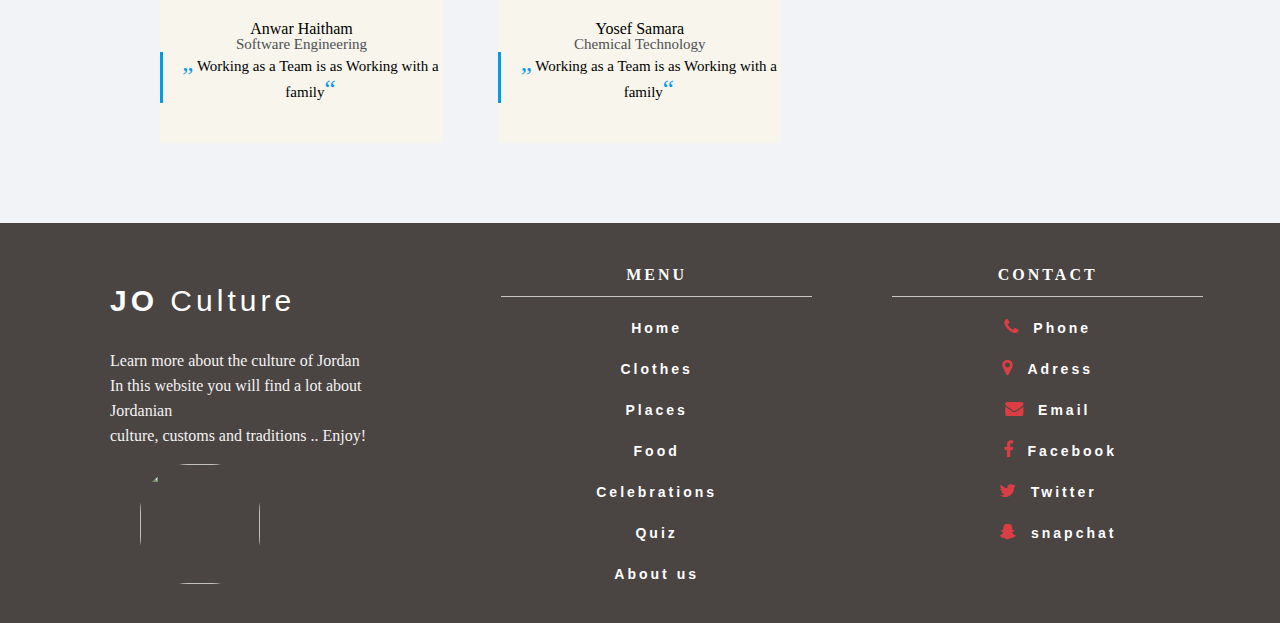
==== commit ef229435: "style2-pagesheder" ====
--- a/html/aboutUs.html
+++ b/html/aboutUs.html
@@ -27,7 +27,7 @@
           <a class="anav" href="../html/celebrations.html" class="w3-bar-item w3-button">Celebrations</a>
           <a class="anav" href="../html/quiz.html" class="w3-bar-item w3-button">Quiz</a>
           <a class="anav" href="../html/aboutUs.html" class="w3-bar-item w3-button">About us</a>
-          <a class="anav" href="../html/aboutUs.html" class="w3-bar-item w3-button">new content</a>
+          <a class="anav" href="../html/UpdateCenter.html" class="w3-bar-item w3-button">Update-center</a>
         </div>
       </div>
     </div>
--- a/css/aboutUs.css
+++ b/css/aboutUs.css
@@ -114,7 +114,7 @@
 .aboutHed{
   width: 100%;
   height: 450px;
-  box-shadow: 10px 13px #d6cfcf;
+
 }
 
 
@@ -123,7 +123,7 @@
 .slideshow-item-text-head{
   max-width: 50%;
     position: absolute;
-    top: 57%;
+    top: 49%;
     margin-left: 10px;
     transform: translateY(-50%);
     background-color: rgb(0 0 0 / 79%);
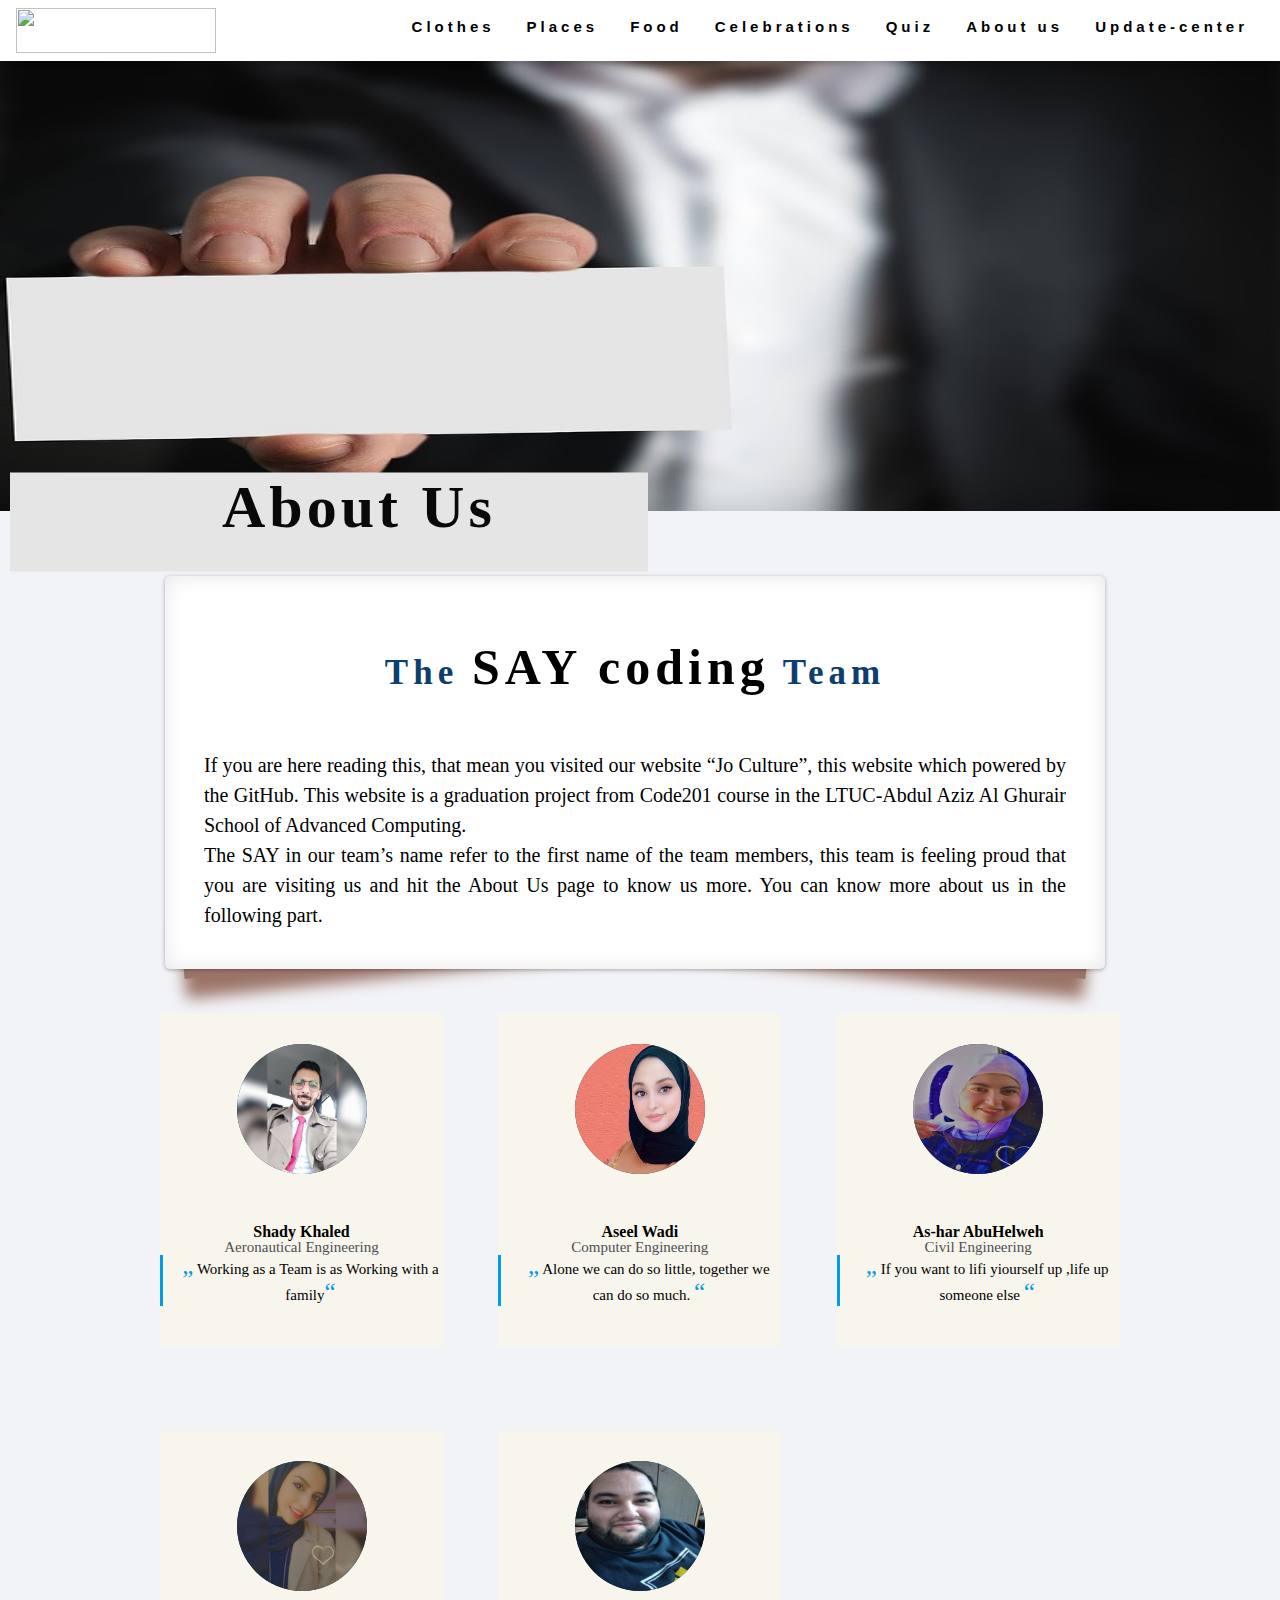
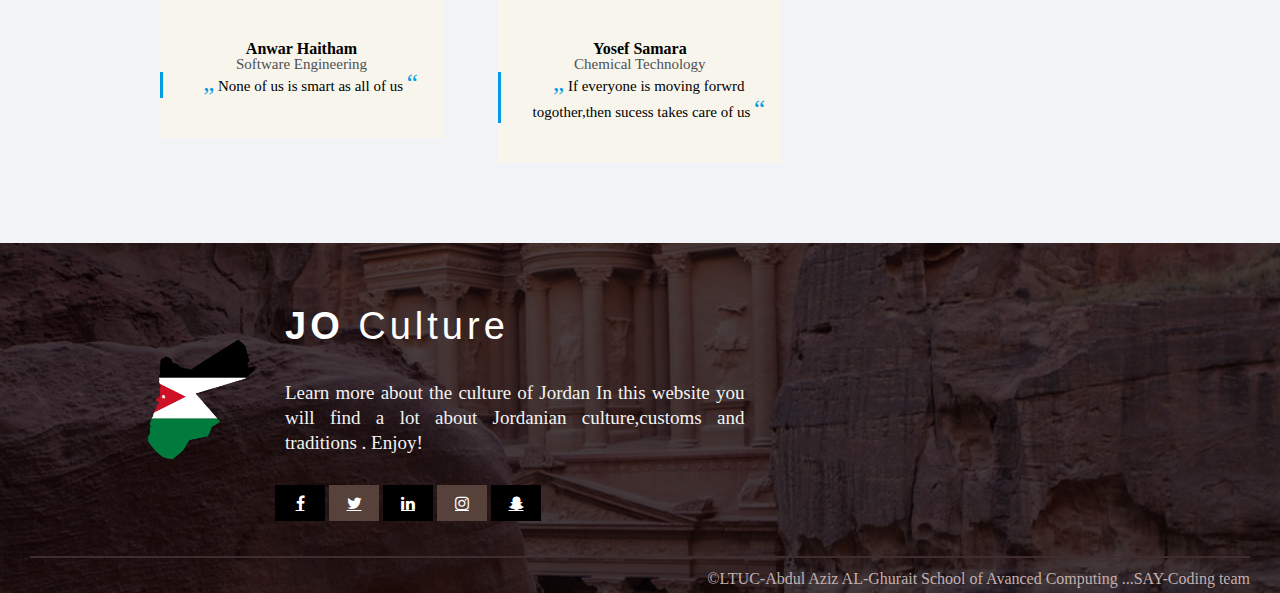
==== commit f5e022db: "footer-nav" ====
--- a/html/aboutUs.html
+++ b/html/aboutUs.html
@@ -1,243 +1,202 @@
 <html lang="en">
 
 <head>
-  <meta charset="UTF-8">
-  <meta http-equiv="X-UA-Compatible" content="IE=edge">
-  <meta name="viewport" content="width=device-width, initial-scale=1.0">
-  <link rel="stylesheet" href="../css/reset.css">
-  <link rel="stylesheet" href="../css/aboutUs.css">
-  <link rel="stylesheet" href="https://cdnjs.cloudflare.com/ajax/libs/font-awesome/4.7.0/css/font-awesome.min.css">
-  <link href='https://fonts.googleapis.com/css?family=Didact+Gothic' rel='stylesheet' type='text/css'>
-  <title>About Us</title>
+    <meta charset="UTF-8">
+    <meta http-equiv="X-UA-Compatible" content="IE=edge">
+    <meta name="viewport" content="width=device-width, initial-scale=1.0">
+    <link rel="stylesheet" href="../css/reset.css">
+    <link rel="stylesheet" href="../css/aboutUs.css">
+    <link rel="stylesheet" href="https://cdnjs.cloudflare.com/ajax/libs/font-awesome/4.7.0/css/font-awesome.min.css">
+    <link href='https://fonts.googleapis.com/css?family=Didact+Gothic' rel='stylesheet' type='text/css'>
+    <title>About Us</title>
 </head>
 
 <body>
-  <header>
-
-    <div class="w3-top">
-      <div class="w3-bar w3-white w3-wide w3-padding w3-card">
-        <a href="../index.html"> <img class="logoimgnav" src="../assets/indeximg/logo5.jpg"></a>
-        <!-- <a class="anav" href="../index.html" style="font-size: 25px;" class="w3-bar-item w3-button"><b>JO</b>
+    <header>
+
+        <div class="w3-top">
+            <div class="w3-bar w3-white w3-wide w3-padding w3-card">
+                <a href="../index.html"> <img class="logoimgnav" src="../assets/indeximg/logo5.jpg"></a>
+                <!-- <a class="anav" href="../index.html" style="font-size: 25px;" class="w3-bar-item w3-button"><b>JO</b>
                 Culture</a> -->
-        <!-- Float links to the right. Hide them on small screens -->
-        <div class="w3-right w3-hide-small">
-          <a class="anav " href="../html/clothes.html" class="w3-bar-item w3-button ">Clothes</a>
-          <a class="anav" href="../html/tourist.html" class="w3-bar-item w3-button">Places</a>
-          <a class="anav" href="../html/food.html" class="w3-bar-item w3-button">Food</a>
-          <a class="anav" href="../html/celebrations.html" class="w3-bar-item w3-button">Celebrations</a>
-          <a class="anav" href="../html/quiz.html" class="w3-bar-item w3-button">Quiz</a>
-          <a class="anav" href="../html/aboutUs.html" class="w3-bar-item w3-button">About us</a>
-          <a class="anav" href="../html/UpdateCenter.html" class="w3-bar-item w3-button">Update-center</a>
+                <!-- Float links to the right. Hide them on small screens -->
+                <div class="w3-right w3-hide-small">
+                    <a class="anav " href="../html/clothes.html" class="w3-bar-item w3-button ">Clothes</a>
+                    <a class="anav" href="../html/tourist.html" class="w3-bar-item w3-button">Places</a>
+                    <a class="anav" href="../html/food.html" class="w3-bar-item w3-button">Food</a>
+                    <a class="anav" href="../html/celebrations.html" class="w3-bar-item w3-button">Celebrations</a>
+                    <a class="anav" href="../html/quiz.html" class="w3-bar-item w3-button">Quiz</a>
+                    <a class="anav" href="../html/aboutUs.html" class="w3-bar-item w3-button">About us</a>
+                    <a class="anav" href="../html/UpdateCenter.html" class="w3-bar-item w3-button">Update-center</a>
+                </div>
+            </div>
         </div>
-      </div>
-    </div>
-
-    <div>
-      <div>
-        <img class="aboutHed" src="../assets/aboutUsImg/team.jpg" alt="">
-        <div class="slideshow-item-text-head" style=" padding-top: 24px;
+
+        <div>
+            <div>
+                <img class="aboutHed" src="../assets/aboutUsImg/team.jpg" alt="">
+                <div class="slideshow-item-text-head" style=" padding-top: 24px;
                 padding-bottom: 35px;">
-          <h3> About Us</h3>
-        </div>
-      </div>
-
-  </header>
-
-  <main>
-    <section>
-      
-          <p class="h4">The <span>SAY coding</span> Team</p>
-<section class="wrap">
-        <div class="box box2 shadow1">
-          <p class="p">
-            If you are here reading this, that mean you visited our website “Jo Culture”,
-            this website which powered by the GitHub. This website is a graduation project from Code201
-            course in the LTUC-Abdul Aziz Al Ghurair School of Advanced Computing. <br>
-            The SAY in our team’s name refer to the first name of the team members,
-            this team is feeling proud that you are visiting us and hit the About Us page to know us more. You can
-            know more about us in the following part.
-          </p>
-        </div>
-      </section>
-    </section>
-
-    </section>
-    <section class="aboutUsPhoto" style="clear: both;">
-      <div class="our-team">
-        <div class="picture">
-          <img class="img-fluid" src="../assets/aboutUsImg/Shady.jpg">
-        </div>
-        <div class="team-content">
-          <h3 class="name">Shady Khaled</h3>
-          <h4 class="title">Aeronautical Engineering</h4>
-          <blockquote class="sidekick">
-            Working as a Team is as Working with a family</blockquote>
-
-        </div>
-        <ul class="social">
-          <li><a href="https://www.facebook.com/shadykhlaedz/"><img width='30px'
-                src="https://1000logos.net/wp-content/uploads/2016/11/Facebook-logo.png" alt=""></a>
-          </li>
-          <li><a href="https://github.com/shadykh"><img width='20px'
-                src="https://pngimg.com/uploads/github/github_PNG70.png" alt=""></a></li>
-        </ul>
-      </div>
-      </div>
-      <div class="col-12 col-sm-6 col-md-4 col-lg-3">
-        <div class="our-team">
-          <div class="picture">
-            <img class="img-fluid" src="../assets/aboutUsImg/Aseel.jpg">
-          </div>
-          <div class="team-content">
-            <h3 class="name">Aseel Wadi</h3>
-            <h4 class="title">Computer Engineering</h4>
-            <blockquote class="sidekick">
-              Alone we can do so little, together we can do so much.
-            </blockquote>
-          </div>
-          <ul class="social">
-            <li><a href="https://www.facebook.com/aseel.nw.1"><img width='30px'
-                  src="https://1000logos.net/wp-content/uploads/2016/11/Facebook-logo.png" alt=""></a>
-            </li>
-            <li><a href="https://github.com/Aseelwadi"><img width='20px'
-                  src="https://pngimg.com/uploads/github/github_PNG70.png" alt=""></a></li>
-          </ul>
-        </div>
-      </div>
-      <div class="col-12 col-sm-6 col-md-4 col-lg-3">
-        <div class="our-team">
-          <div class="picture">
-            <img class="img-fluid" src="../assets/aboutUsImg/Ashar.jpg">
-          </div>
-          <div class="team-content">
-            <h3 class="name">As-har AbuHelweh</h3>
-            <h4 class="title">Civil Engineering</h4>
-            <blockquote class="sidekick">
-              Working as a Team is as Working with a family</blockquote>
-          </div>
-          <ul class="social">
-            <li><a href="https://www.facebook.com/ashar.mohamad.92"><img width='30px'
-                  src="https://1000logos.net/wp-content/uploads/2016/11/Facebook-logo.png" alt=""></a>
-            </li>
-            <li><a href="https://github.com/asharabuhelweh"><img width='20px'
-                  src="https://pngimg.com/uploads/github/github_PNG70.png" alt=""></a></li>
-          </ul>
-        </div>
-      </div>
-      <div class="col-12 col-sm-6 col-md-4 col-lg-3">
-        <div class="our-team">
-          <div class="picture">
-            <img class="img-fluid" src="../assets/aboutUsImg/Anwar.jpg">
-          </div>
-          <div class="team-content">
-            <h3 class="name">Anwar Haitham</h3>
-            <h4 class="title">Software Engineering</h4>
-            <blockquote class="sidekick">
-              Working as a Team is as Working with a family</blockquote>
-          </div>
-          <ul class="social">
-            <li><a href="https://web.facebook.com/anwar.hshraideh"><img width='30px'
-                  src="https://1000logos.net/wp-content/uploads/2016/11/Facebook-logo.png" alt=""></a>
-            </li>
-            <li><a href="https://github.com/anwarshraideh"><img width='20px'
-                  src="https://pngimg.com/uploads/github/github_PNG70.png" alt=""></a></li>
-          </ul>
-        </div>
-      </div>
-      <div class="col-12 col-sm-6 col-md-4 col-lg-3">
-        <div class="our-team">
-          <div class="picture">
-            <img class="img-fluid" src="../assets/aboutUsImg/Yousef.jpg">
-          </div>
-          <div class="team-content">
-            <h3 class="name">Yosef Samara</h3>
-            <h4 class="title">Chemical Technology</h4>
-            <blockquote class="sidekick">
-              Working as a Team is as Working with a family</blockquote>
-          </div>
-          <ul class="social">
-            <li><a href="https://www.facebook.com/yousef.samara.9480"><img width='30px'
-                  src="https://1000logos.net/wp-content/uploads/2016/11/Facebook-logo.png" alt=""></a>
-            </li>
-            <li><a href="https://github.com/yousef-samaea"><img width='20px'
-                  src="https://pngimg.com/uploads/github/github_PNG70.png" alt=""></a></li>
-          </ul>
-        </div>
-    </section>
-
-
-  </main>
-
-  <footer class="footer" style="background-image: url(../assets/indeximg/foot2.jpg);">
-
-    <div class="grid grid-pad">
-
-      <div class="col-1-3" style=" margin-top: 25px;">
-        <span class="logotit"><b>JO</b> Culture<br></span>
-        <p class="footerp"> Learn more about the culture of Jordan<br> In this
-          website you will find a lot about Jordanian <br>culture, customs and traditions .. Enjoy!</p>
-        <br>
-        <img class="logoimg" src="../assets/indeximg/logo1.png">
-        <!-- <a class="anav" href="#home" style="font-size: 25px;" class="w3-bar-item w3-button"><b>JO</b> Culture</a> -->
-        <!-- <img class="logoimg" src="img/logo3.gif"> -->
-      </div>
-      <div class="col-1-3 center">
-        <ul class="menu">
-          <span>Menu</span>
-          <li>
-            <a class="a" href="#">Home</a>
-          </li>
-
-          <li>
-            <a class="a" href="../html/clothes.html">Clothes</a>
-          </li>
-
-          <li>
-            <a class="a" href="../html/tourist.html">Places</a>
-          </li>
-          <li>
-            <a class="a" href="../html/food.html">Food</a>
-          </li>
-
-          <li>
-            <a class="a" href="../html/celebrations.html">Celebrations </a>
-          </li>
-          <li>
-            <a class="a" href="../html/quiz.html">Quiz </a>
-          </li>
-          <li>
-            <a class="a" href="../html/aboutUs.html">About us </a>
-          </li>
-
-        </ul>
-      </div>
-      <div class="col-1-3 ">
-        <ul class="address center">
-          <span>Contact</span>
-          <li>
-            <i class="fa fa-phone" aria-hidden="true"></i> <a class="a" href="#">Phone</a>
-          </li>
-          <li>
-            <i class="fa fa-map-marker" aria-hidden="true"></i> <a class="a" href="#">Adress</a>
-          </li>
-          <li>
-            <i class="fa fa-envelope" aria-hidden="true"></i> <a class="a" href="#">Email</a>
-          </li>
-
-          <li>
-            <i class="fa fa-facebook" aria-hidden="true" style="margin-left: 24px;"></i> <a class="a" href="#">Facebook</a>
-          </li>
-
-          <li>
-            <i class="fa fa-twitter" aria-hidden="true"></i> <a class="a" href="#">Twitter</a>
-          </li>
-          <li>
-            <i class="fa fa-snapchat-ghost" aria-hidden="true" style=" margin-left: 20px;"></i> <a class="a" href="#">snapchat</a>
-          </li>
-        </ul>
-      </div>
-    </div>
-  </footer>
+                    <h3 class="h"> About Us</h3>
+                </div>
+            </div>
+
+    </header>
+
+    <main>
+        <section style="text-align: center;">
+
+            <section class="wrap">
+                <div class="box box2 shadow1">
+                    <p class="h4">The <span>SAY coding</span> Team</p>
+                    <p class="p">
+                        If you are here reading this, that mean you visited our website “Jo Culture”, this website which powered by the GitHub. This website is a graduation project from Code201 course in the LTUC-Abdul Aziz Al Ghurair School of Advanced Computing. <br>                        The SAY in our team’s name refer to the first name of the team members, this team is feeling proud that you are visiting us and hit the About Us page to know us more. You can know more about us in the following part.
+                    </p>
+                </div>
+            </section>
+        </section>
+
+        </section>
+        <section class="aboutUsPhoto" style="clear: both;">
+            <div class="our-team">
+                <div class="picture">
+                    <img class="img-fluid" src="../assets/aboutUsImg/Shady.jpg">
+                </div>
+                <div class="team-content">
+                    <h3 class="name">Shady Khaled</h3>
+                    <h4 class="title">Aeronautical Engineering</h4>
+                    <blockquote class="sidekick">
+                        Working as a Team is as Working with a family</blockquote>
+
+                </div>
+                <ul class="social">
+                    <li>
+                        <a href="https://www.facebook.com/shadykhlaedz/"><img width='30px' src="https://1000logos.net/wp-content/uploads/2016/11/Facebook-logo.png" alt=""></a>
+                    </li>
+                    <li>
+                        <a href="https://github.com/shadykh"><img width='20px' src="https://pngimg.com/uploads/github/github_PNG70.png" alt=""></a>
+                    </li>
+                </ul>
+            </div>
+            </div>
+            <div class="col-12 col-sm-6 col-md-4 col-lg-3">
+                <div class="our-team">
+                    <div class="picture">
+                        <img class="img-fluid" src="../assets/aboutUsImg/Aseel.jpg">
+                    </div>
+                    <div class="team-content">
+                        <h3 class="name">Aseel Wadi</h3>
+                        <h4 class="title">Computer Engineering</h4>
+                        <blockquote class="sidekick">
+                            Alone we can do so little, together we can do so much.
+                        </blockquote>
+                    </div>
+                    <ul class="social">
+                        <li>
+                            <a href="https://www.facebook.com/aseel.nw.1"><img width='30px' src="https://1000logos.net/wp-content/uploads/2016/11/Facebook-logo.png" alt=""></a>
+                        </li>
+                        <li>
+                            <a href="https://github.com/Aseelwadi"><img width='20px' src="https://pngimg.com/uploads/github/github_PNG70.png" alt=""></a>
+                        </li>
+                    </ul>
+                </div>
+            </div>
+            <div class="col-12 col-sm-6 col-md-4 col-lg-3">
+                <div class="our-team">
+                    <div class="picture">
+                        <img class="img-fluid" src="../assets/aboutUsImg/Ashar.jpg">
+                    </div>
+                    <div class="team-content">
+                        <h3 class="name">As-har AbuHelweh</h3>
+                        <h4 class="title">Civil Engineering</h4>
+                        <blockquote class="sidekick">
+                            If you want to lifi yiourself up ,life up someone else </blockquote>
+                    </div>
+                    <ul class="social">
+                        <li>
+                            <a href="https://www.facebook.com/ashar.mohamad.92"><img width='30px' src="https://1000logos.net/wp-content/uploads/2016/11/Facebook-logo.png" alt=""></a>
+                        </li>
+                        <li>
+                            <a href="https://github.com/asharabuhelweh"><img width='20px' src="https://pngimg.com/uploads/github/github_PNG70.png" alt=""></a>
+                        </li>
+                    </ul>
+                </div>
+            </div>
+            <div class="col-12 col-sm-6 col-md-4 col-lg-3">
+                <div class="our-team">
+                    <div class="picture">
+                        <img class="img-fluid" src="../assets/aboutUsImg/Anwar.jpg">
+                    </div>
+                    <div class="team-content">
+                        <h3 class="name">Anwar Haitham</h3>
+                        <h4 class="title">Software Engineering</h4>
+                        <blockquote class="sidekick">
+                            None of us is smart as all of us </blockquote>
+                    </div>
+                    <ul class="social">
+                        <li>
+                            <a href="https://web.facebook.com/anwar.hshraideh"><img width='30px' src="https://1000logos.net/wp-content/uploads/2016/11/Facebook-logo.png" alt=""></a>
+                        </li>
+                        <li>
+                            <a href="https://github.com/anwarshraideh"><img width='20px' src="https://pngimg.com/uploads/github/github_PNG70.png" alt=""></a>
+                        </li>
+                    </ul>
+                </div>
+            </div>
+            <div class="col-12 col-sm-6 col-md-4 col-lg-3">
+                <div class="our-team">
+                    <div class="picture">
+                        <img class="img-fluid" src="../assets/aboutUsImg/Yousef.jpg">
+                    </div>
+                    <div class="team-content">
+                        <h3 class="name">Yosef Samara</h3>
+                        <h4 class="title">Chemical Technology</h4>
+                        <blockquote class="sidekick">
+                            If everyone is moving forwrd togother,then sucess takes care of us </blockquote>
+                    </div>
+                    <ul class="social">
+                        <li>
+                            <a href="https://www.facebook.com/yousef.samara.9480"><img width='30px' src="https://1000logos.net/wp-content/uploads/2016/11/Facebook-logo.png" alt=""></a>
+                        </li>
+                        <li>
+                            <a href="https://github.com/yousef-samaea"><img width='20px' src="https://pngimg.com/uploads/github/github_PNG70.png" alt=""></a>
+                        </li>
+                    </ul>
+                </div>
+        </section>
+
+
+    </main>
+
+    <footer class="footer" style="background-image: url(../assets/indexImg/foot2.jpg);">
+
+        <div class="grid grid-pad">
+
+            <div class="col-1-3" style=" margin-top: 25px;">
+                <img class="logoimg" src="../assets/indexImg/logo1.png">
+                <span class="logotit"><b>JO</b> Culture<br></span>
+                <p class="footerp"> Learn more about the culture of Jordan In this website you will find a lot about Jordanian culture,customs and traditions . Enjoy!</p>
+                <br>
+            </div>
+
+
+
+            <div class="col-1-10 ">
+                <a href="#" class="fa fa-facebook"></a>
+                <a href="#" class="fa fa-twitter"></a>
+                <a href="#" class="fa fa-linkedin"></a>
+                <a href="#" class="fa fa-instagram"></a>
+                <a href="#" class="fa fa-snapchat-ghost"></a>
+
+
+            </div>
+
+
+            <div style="clear: both;">
+                <hr>
+                <p class="copy">&copy;LTUC-Abdul Aziz AL-Ghurait School of Avanced Computing ...SAY-Coding team</p>
+            </div>
+    </footer>
 </body>
 
-</html>
+</html>--- a/css/aboutUs.css
+++ b/css/aboutUs.css
@@ -1,160 +1,193 @@
 * {
     box-sizing: border-box;
-  }
-
-header{
-   width: 100% ;
-}
+}
+
+header {
+    width: 100%;
+}
+
 body {
     width: 100%;
     overflow-x: hidden;
     background-color: #f2f3f7
- }
-
+}
 
 main {
-  width: 960px;
-  margin:50px auto;
-}
+    width: 960px;
+    margin: 50px auto;
+}
+
 
 /* header------------------------------ */
 
 .w3-top {
-  top: 0;
-}
-.w3-top, .w3-bottom {
-  position: relative;
-  width: 100%;
-  z-index: 1;
-}
-
-.w3-white, .w3-hover-white:hover {
-  color: #000!important;
-  background-color: #fff!important;
-}
+    top: 0;
+}
+
+.w3-top,
+.w3-bottom {
+    position: relative;
+    width: 100%;
+    z-index: 1;
+}
+
+.w3-white,
+.w3-hover-white:hover {
+    color: #000!important;
+    background-color: #fff!important;
+}
+
 .w3-padding {
-  padding: 8px 16px!important;
-}
-.w3-card, .w3-card-2 {
-  box-shadow: 0 2px 5px 0 rgb(0 0 0 / 16%), 0 2px 10px 0 rgb(0 0 0 / 12%);
-}
+    padding: 8px 16px!important;
+}
+
+.w3-card,
+.w3-card-2 {
+    box-shadow: 0 2px 5px 0 rgb(0 0 0 / 16%), 0 2px 10px 0 rgb(0 0 0 / 12%);
+}
+
 .w3-bar {
-  width: 100%;
-  overflow: hidden;
-}
+    width: 100%;
+    overflow: hidden;
+}
+
 .w3-wide {
-  letter-spacing: 4px;
-}
+    letter-spacing: 4px;
+}
+
 .w3-bar .w3-button {
-  white-space: normal;
-}
+    white-space: normal;
+}
+
 .w3-bar .w3-bar-item {
-  padding: 8px 16px;
-  float: left;
-  width: auto;
-  border: none;
-  display: block;
-  outline: 0;
-}
-b, strong {
-  font-weight: bolder;
-}
+    padding: 8px 16px;
+    float: left;
+    width: auto;
+    border: none;
+    display: block;
+    outline: 0;
+}
+
+b,
+strong {
+    font-weight: bolder;
+}
+
 .w3-right {
-  float: right!important;
-}
-
-.w3-white, .w3-hover-white:hover {
-  color: #000!important;
-  background-color: #fff!important;
-}
+    float: right!important;
+}
+
+.w3-white,
+.w3-hover-white:hover {
+    color: #000!important;
+    background-color: #fff!important;
+}
+
 .w3-padding {
-  padding: 8px 16px!important;
-}
-.w3-card, .w3-card-2 {
-  box-shadow: 0 2px 5px 0 rgb(0 0 0 / 16%), 0 2px 10px 0 rgb(0 0 0 / 12%);
-}
+    padding: 8px 16px!important;
+}
+
+.w3-card,
+.w3-card-2 {
+    box-shadow: 0 2px 5px 0 rgb(0 0 0 / 16%), 0 2px 10px 0 rgb(0 0 0 / 12%);
+}
+
 .w3-bar {
-  width: 100%;
-  overflow: hidden;
-}
+    width: 100%;
+    overflow: hidden;
+}
+
 .w3-wide {
-  letter-spacing: 4px;
-}
+    letter-spacing: 4px;
+}
+
 .logoimgnav {
-  float: left;
-  width: 200px;
-  height: 45px;
-}
+    float: left;
+    width: 200px;
+    height: 45px;
+}
+
 .anav {
-  font-family: Verdana,sans-serif;
-  font-size: 15px;
-  line-height: 1.5;
-  font-weight: bold;
-  letter-spacing: 4px;
-  box-sizing: inherit;
-  vertical-align: middle;
-  overflow: hidden;
-  text-decoration: none;
-  color: inherit;
-  background-color: inherit;
-  text-align: center;
-  cursor: pointer;
-  user-select: none;
-  padding: 8px 16px;
-  float: left;
-  width: auto;
-  border: none;
-  display: block;
-  outline: 0;
-  white-space: normal;
-}
-
-
-
-.aboutHed{
-  width: 100%;
-  height: 450px;
-
-}
-
-
-
-
-.slideshow-item-text-head{
-  max-width: 50%;
+    font-family: Verdana, sans-serif;
+    font-size: 15px;
+    line-height: 1.5;
+    font-weight: bold;
+    letter-spacing: 4px;
+    box-sizing: inherit;
+    vertical-align: middle;
+    overflow: hidden;
+    text-decoration: none;
+    color: inherit;
+    background-color: inherit;
+    text-align: center;
+    cursor: pointer;
+    user-select: none;
+    padding: 8px 16px;
+    float: left;
+    width: auto;
+    border: none;
+    display: block;
+    outline: 0;
+    white-space: normal;
+}
+
+.cent {
+    text-align: center;
+}
+
+.h {
+    font-size: 60px;
+    font-weight: bolder;
+    margin-left: 60px;
+    margin-top: -20px;
+    letter-spacing: 4px;
+}
+
+.aboutHed {
+    width: 100%;
+    height: 450px;
+}
+
+.slideshow-item-text-head {
+    max-width: 50%;
     position: absolute;
-    top: 49%;
+    top: 58%;
     margin-left: 10px;
     transform: translateY(-50%);
-    background-color: rgb(0 0 0 / 79%);
-    color: #fff;
+    background-color: rgb(229 229 229);
+    color: #090909;
     padding: 1.5rem 9.5rem;
     font-size: 50px;
     font-weight: 600;
 }
 
 
-
-
 /* header------------------------------ */
-.h4{
-  font-size: 35px;
+
+.h4 {
+    font-size: 35px;
     font-weight: 600;
-    margin: 35px;
+    margin: 30px;
     font-family: fantasy;
     letter-spacing: 5px;
-    margin-top: 50px;
     color: #0d3e6d;
 }
 
-span{
-  font-size: 50px;
-  color: #000;
-    
-}
-.p{font-size: 20px;
-  padding: 30px;
-  font-family: inherit;}
+.name {
+    font-weight: 600;
+}
+
+span {
+    font-size: 50px;
+    color: #000;
+}
+
+.p {
+    font-size: 20px;
+    padding: 15px;
+    font-family: inherit;
+    text-align: justify;
+}
 
 .sidekick {
     position: relative;
@@ -164,17 +197,24 @@
     font-size: 15px;
     line-height: 1.5em;
     font-weight: 100;
-  }
-  .sidekick:before, .sidekick:after {
+}
+
+.sidekick:before,
+.sidekick:after {
     font-family: Calibri;
-      color: #039be5;
-      font-size: 25px;
-  }
-  .sidekick:before {content: '\201e'}
-  .sidekick:after {content: '\201c';}
-
-
-  #div {
+    color: #039be5;
+    font-size: 25px;
+}
+
+.sidekick:before {
+    content: '\201e'
+}
+
+.sidekick:after {
+    content: '\201c';
+}
+
+#div {
     position: absolute;
     top: 0;
     left: 0;
@@ -182,38 +222,29 @@
     height: 100vh;
     background-size: cover;
     background-repeat: none;
-  }
-  
-  .background {
+}
+
+.background {
     background-image: url(https://source.unsplash.com/1600x900/?day);
-  }
-  
-  .foreground {
+}
+
+.foreground {
     background-image: url(https://source.unsplash.com/1600x900/?night);
-    mask-image: linear-gradient(var(--direction), rgba(0,0,0,1) 40%, rgba(0,0,0,0) 60%);
+    mask-image: linear-gradient(var(--direction), rgba(0, 0, 0, 1) 40%, rgba(0, 0, 0, 0) 60%);
     mask-position: 50% 50%;
-  }
-  
-
-
-
-
-
-
+}
 
 
 /* aboutusIcon------------------------------ */
 
-  
 .aboutUsPhoto {
     display: grid;
     grid-template-columns: 1fr 1fr 1fr;
     gap: 55px;
     margin-top: 60px;
-  }
-
-  
-  .our-team {
+}
+
+.our-team {
     padding: 30px 0 40px;
     margin-bottom: 30px;
     background-color: #f7f5ec;
@@ -221,18 +252,18 @@
     overflow: hidden;
     position: relative;
     width: 283px;
-  }
-  
-  .our-team .picture {
+}
+
+.our-team .picture {
     display: inline-block;
     height: 130px;
     width: 130px;
     margin-bottom: 50px;
     z-index: 1;
     position: relative;
-  }
-  
-  .our-team .picture::before {
+}
+
+.our-team .picture::before {
     content: "";
     width: 100%;
     height: 0;
@@ -245,13 +276,13 @@
     opacity: 0.9;
     transform: scale(3);
     transition: all 0.3s linear 0s;
-  }
-  
-  .our-team:hover .picture::before {
+}
+
+.our-team:hover .picture::before {
     height: 100%;
-  }
-  
-  .our-team .picture::after {
+}
+
+.our-team .picture::after {
     content: "";
     width: 100%;
     height: 100%;
@@ -261,29 +292,29 @@
     top: 0;
     left: 0;
     z-index: -1;
-  }
-  
-  .our-team .picture img {
+}
+
+.our-team .picture img {
     width: 100%;
     height: 130px;
     border-radius: 50%;
     transform: scale(1);
     transition: all 0.9s ease 0s;
-  }
-  
-  .our-team:hover .picture img {
+}
+
+.our-team:hover .picture img {
     box-shadow: 0 0 0 14px #f7f5ec;
     transform: scale(0.7);
-  }
-  
-  .our-team .title {
+}
+
+.our-team .title {
     display: block;
     font-size: 15px;
     color: #4e5052;
     text-transform: capitalize;
-  }
-  
-  .our-team .social {
+}
+
+.our-team .social {
     width: 100%;
     padding: 0;
     margin: 0;
@@ -292,115 +323,108 @@
     bottom: -100px;
     left: 0;
     transition: all 0.5s ease 0s;
-  }
-  
-  .our-team:hover .social {
+}
+
+.our-team:hover .social {
     bottom: 0;
-  }
-  
-  .our-team .social li {
+}
+
+.our-team .social li {
     display: inline-block;
-  }
-  
-  .our-team .social li a {
+}
+
+.our-team .social li a {
     display: block;
     padding: 10px;
     font-size: 17px;
     color: white;
     transition: all 0.3s ease 0s;
     text-decoration: none;
-  }
-  
-  .our-team .social li a:hover {
+}
+
+.our-team .social li a:hover {
     color: #0d3e6d;
     background-color: #f7f5ec;
-  }
+}
 
 
 /* aboutusIcon------------------------------ */
 
 
-
-
-
-
-
-
-
-
-
-
-
-
-
-
 /* footer------------------------------ */
-    
-.footer{
-        
-  width: 100%;
-  margin-top: 30px;
-  width: 100%;
-  clear: both;
-  height: 400px;
-  background-color: #4a4442;
-  background-repeat: no-repeat;
-  background-size: cover;
-  background-position: center;
-  background-blend-mode: multiply;
-  padding: 30px;
+
+.footer {
+    width: 100%;
+    margin-top: 30px;
+    width: 100%;
+    clear: both;
+    height: 350px;
+    background-color: #4a4442;
+    background-image: url(img/foot.jpg);
+    background-repeat: no-repeat;
+    background-size: cover;
+    background-position: center;
+    background-blend-mode: multiply;
+    padding: 30px;
+    line-height: 25px;
 }
 
 .grid {
-  margin-top: 30px;
-position: relative;
-display: inline;
-clear: both;
-margin-bottom: 30px;
+    margin-top: 30px;
+    position: relative;
+    display: inline;
+    clear: both;
+    margin-bottom: 30px;
 }
 
 .col-1-3 {
-  width: 25.5%;
-  float: left;
-  margin-left: 80px;
-}
-.logotit{
-  font-family: Verdana,sans-serif;
-  font-size: 15px;
-  line-height: 1.5;
-  letter-spacing: 4px;
-  color: #FFF;
-  
-      font-size: 30px;
-}
+    width: 25.5%;
+    float: left;
+    margin-left: 80px;
+}
+
+.logotit {
+    font-family: Verdana, sans-serif;
+    font-size: 15px;
+    line-height: 1.5;
+    letter-spacing: 4px;
+    color: #FFF;
+    font-size: 30px;
+}
+
 .logo {
-  color: #FFF;
-  font-weight: 700;
-  font-size: 30px;
-}
-
-.logoimg{
-  width: 120px;
-  margin-left: 30px;
-  border-radius: 40%;
-}
-.center{text-align: center;
-  font-size: 18px;
-  color: gray;
-  font-family: emoji;}
-.menu{
-  -webkit-tap-highlight-color: rgba(0,0,0,0);
-  font-size: 14px;
-  line-height: 1.428571429;
-  color: #333;
-  font-family: 'Roboto', sans-serif;
-  box-sizing: border-box;
-  margin-top: 0;
-  margin-bottom: 10px;
-}
-
-.address span, .menu span {
-  color: #FFF;
+    color: #FFF;
+    font-weight: 700;
+    font-size: 30px;
+}
+
+.logoimg {
+    width: 120px;
+    margin-left: 30px;
+    border-radius: 40%;
+}
+
+.center {
+    text-align: center;
+    font-size: 18px;
+    color: gray;
+    font-family: emoji;
+}
+
+.menu {
+    -webkit-tap-highlight-color: rgba(0, 0, 0, 0);
+    font-size: 14px;
+    line-height: 1.428571429;
+    color: #333;
+    font-family: 'Roboto', sans-serif;
+    box-sizing: border-box;
+    margin-top: 0;
+    margin-bottom: 10px;
+}
+
+.address span,
+.menu span {
+    color: #FFF;
     font-weight: bold;
     border-bottom: 1px solid #c7c7c7;
     padding: 10px 0px;
@@ -408,163 +432,256 @@
     text-transform: uppercase;
     font-size: 16px;
     letter-spacing: 3px;
-    font-family:  'FontAwesome';
-
-}
-.address li, .menu li {
-  margin: 20px 0px;
-  list-style: none;
-}
-ul, ol {
-  margin-top: 0;
-  margin-bottom: 10px;
-
-  
-}
+    font-family: 'FontAwesome';
+}
+
+.address li,
+.menu li {
+    margin: 20px 0px;
+    list-style: none;
+}
+
+ul,
+ol {
+    margin-top: 0;
+    margin-bottom: 10px;
+}
+
 ul li {
-
-  font-size: 18px;
-  font-weight: 600;
-  line-height: 20px;
-  color: #751f05;
-}
-
-.a{
--webkit-tap-highlight-color: rgba(0,0,0,0);
-line-height: 1.428571429;
-font-family: 'Roboto', sans-serif;
-list-style: none;
-box-sizing: border-box;
-color: #FFF;
-letter-spacing: 3px;
-text-decoration: none;
-font-size: 14px;}
-
-.address{
-  -webkit-tap-highlight-color: rgba(0,0,0,0);
-font-size: 14px;
-line-height: 1.428571429;
-color: #333;
-font-family: 'Roboto', sans-serif;
-box-sizing: border-box;
-
+    font-size: 18px;
+    font-weight: 600;
+    line-height: 20px;
+    color: #751f05;
+}
+
+.a {
+    -webkit-tap-highlight-color: rgba(0, 0, 0, 0);
+    line-height: 1.428571429;
+    font-family: 'Roboto', sans-serif;
+    list-style: none;
+    box-sizing: border-box;
+    color: #FFF;
+    letter-spacing: 3px;
+    text-decoration: none;
+    font-size: 14px;
+}
+
+.address {
+    -webkit-tap-highlight-color: rgba(0, 0, 0, 0);
+    font-size: 14px;
+    line-height: 1.428571429;
+    color: #333;
+    font-family: 'Roboto', sans-serif;
+    box-sizing: border-box;
 }
 
 .address .fa {
-  color: #da3e44;
-  margin-right: 10px;
-  font-size: 18px;
-}
+    color: #da3e44;
+    margin-right: 10px;
+    font-size: 18px;
+}
+
 .fa {
-  display: inline-block;
-  font: normal normal normal 14px/1 FontAwesome;
-  font-size: inherit;
-  text-rendering: auto;
-  -webkit-font-smoothing: antialiased;
-  -moz-osx-font-smoothing: grayscale;
-}
+    display: inline-block;
+    font: normal normal normal 14px/1 FontAwesome;
+    font-size: inherit;
+    text-rendering: auto;
+    -webkit-font-smoothing: antialiased;
+    -moz-osx-font-smoothing: grayscale;
+}
+
 .fa-phone:before {
-  content: "\f095";
+    content: "\f095";
 }
 
 .fa-map-marker:before {
-  content: "\f041";
+    content: "\f041";
 }
 
 .fa-envelope:before {
-  content: "\f0e0";
-}
-
-
- 
-.footerp{
-  margin-top: 25px;
+    content: "\f0e0";
+}
+
+.footerp {
+    margin-top: 25px;
     color: #f3f3f3;
-    text-align: start;
     font-family: inherit;
-    line-height: 25px;
-
+    text-align: justify;
+    font-size: 19px;
 }
 
 
 /* boxshdow------------- */
-.wrap{
-  margin-left:20px;
-  
-}
-
-
-
-.box{
-  float:left;
-  background-color:white; 
-  margin:5px -15px;
-  border-radius:5px;
-  width: 100%;
-  line-height: 1.5;
-  padding:  24px;
-  margin-bottom: 45px;
-  margin-top: 15px;
- 
-  
-}
-.box h3{
-  font-family: 'Texturina','serif';
-  font-weight:normal;
-  text-align:center;
-  padding-top:30px;
-  color:#fff;
-}
-.box1{
-
-  background-color: #ffe9a7;}
-
-  .box2{
-      background-color: #fff;}
-  
-
-  .shadow1{
-      position:relative;
-    }
-    .shadow1{
-        box-shadow:0 1px 4px rgba(0, 0, 0, 0.3), 0 0 20px rgba(0, 0, 0, 0.1) inset;
-    }
-
-    .shadow1:before, .shadow1:after{
-      position:absolute;
-      content:"";
-      bottom:12px;left:15px;top:80%;
-      width:45%;
-      background:#9B7468;
-      z-index:-1;
-      -webkit-box-shadow: 0 20px 15px #9B7468;
-      -moz-box-shadow: 0 20px 15px #9B7468;
-      box-shadow: 0 20px 15px #9B7468;
-      -webkit-transform: rotate(-6deg);
-      -moz-transform: rotate(-6deg);
-      transform: rotate(-6deg);
-    }
-    .shadow1:after{
-      -webkit-transform: rotate(6deg);
-      -moz-transform: rotate(6deg);
-      transform: rotate(6deg);
-      right: 15px;left: auto;
-    }
-    .shadow2:before{
-      position:absolute;
-      content:"";
-      width:80%;
-      top:140px;bottom:15px;left:30px;
-      background-color:#9F8641;
-      z-index:-1;
-      -webkit-box-shadow:0 23px 17px 0 #9F8641;
-      -moz-box-shadow:0 23px 17px 0 #9F8641;
-      box-shadow: 0 23px 17px 0 #9F8641;
-      -webkit-transform:rotate(-4deg);
-      -moz-transform:rotate(-4deg);
-      transform:rotate(-4deg);
-
-    }
-
-    }
-
+
+.wrap {
+    margin-left: 20px;
+}
+
+.box {
+    float: left;
+    background-color: white;
+    margin: 5px -15px;
+    border-radius: 5px;
+    width: 100%;
+    line-height: 1.5;
+    padding: 24px;
+    margin-bottom: 45px;
+    margin-top: 15px;
+}
+
+.box h3 {
+    font-family: 'Texturina', 'serif';
+    font-weight: normal;
+    text-align: center;
+    padding-top: 30px;
+    color: #fff;
+}
+
+.box1 {
+    background-color: #ffe9a7;
+}
+
+.box2 {
+    background-color: #fff;
+}
+
+.shadow1 {
+    position: relative;
+}
+
+.shadow1 {
+    box-shadow: 0 1px 4px rgba(0, 0, 0, 0.3), 0 0 20px rgba(0, 0, 0, 0.1) inset;
+}
+
+.shadow1:before,
+.shadow1:after {
+    position: absolute;
+    content: "";
+    bottom: 12px;
+    left: 15px;
+    top: 80%;
+    width: 45%;
+    background: #9B7468;
+    z-index: -1;
+    -webkit-box-shadow: 0 20px 15px #9B7468;
+    -moz-box-shadow: 0 20px 15px #9B7468;
+    box-shadow: 0 20px 15px #9B7468;
+    -webkit-transform: rotate(-6deg);
+    -moz-transform: rotate(-6deg);
+    transform: rotate(-6deg);
+}
+
+.shadow1:after {
+    -webkit-transform: rotate(6deg);
+    -moz-transform: rotate(6deg);
+    transform: rotate(6deg);
+    right: 15px;
+    left: auto;
+}
+
+.shadow2:before {
+    position: absolute;
+    content: "";
+    width: 80%;
+    top: 140px;
+    bottom: 15px;
+    left: 30px;
+    background-color: #9F8641;
+    z-index: -1;
+    -webkit-box-shadow: 0 23px 17px 0 #9F8641;
+    -moz-box-shadow: 0 23px 17px 0 #9F8641;
+    box-shadow: 0 23px 17px 0 #9F8641;
+    -webkit-transform: rotate(-4deg);
+    -moz-transform: rotate(-4deg);
+    transform: rotate(-4deg);
+}
+
+.col-1-10 {
+    display: inline-flex;
+    margin-left: 243px;
+    float: left;
+    clear: both;
+    margin-bottom: 30px;
+}
+
+hr {
+    border: 1px solid #3f2c2e;
+    margin-top: 27px;
+}
+
+.anav:hover {
+    color: #da3e44;
+    transform: scale(1.2);
+}
+
+.copy {
+    float: right;
+    color: rgb(194, 176, 176);
+}
+
+.col-1-3 {
+    width: 52%;
+    float: left;
+}
+
+.logoimg {
+    width: 120px;
+    margin-left: 30px;
+    border-radius: 40%;
+    float: left;
+    margin-right: 25px;
+    margin-top: 33px;
+}
+
+.logotit {
+    font-family: Verdana, sans-serif;
+    letter-spacing: 4px;
+    color: #FFF;
+    font-size: 38px;
+}
+
+.footerp {
+    margin-top: 25px;
+    color: #f3f3f3;
+    font-family: inherit;
+    text-align: justify;
+    font-size: 19px;
+}
+
+.fa {
+    padding: 10px;
+    text-align: center;
+    margin: 5px 2px;
+    font-size: 30px;
+    width: 50px;
+}
+
+.fa-facebook {
+    background: #000;
+    color: white;
+}
+
+.fa-twitter {
+    background: #56423b;
+    color: white;
+}
+
+.fa-linkedin {
+    background: #000;
+    color: white;
+}
+
+.fa-instagram {
+    background: #56423b;
+    color: white;
+}
+
+.fa-snapchat-ghost {
+    background: #000;
+    color: white;
+    text-shadow: -1px 0 black, 0 1px black, 1px 0 black, 0 -1px black;
+}
+
+.fa:hover {
+    opacity: 0.8;
+}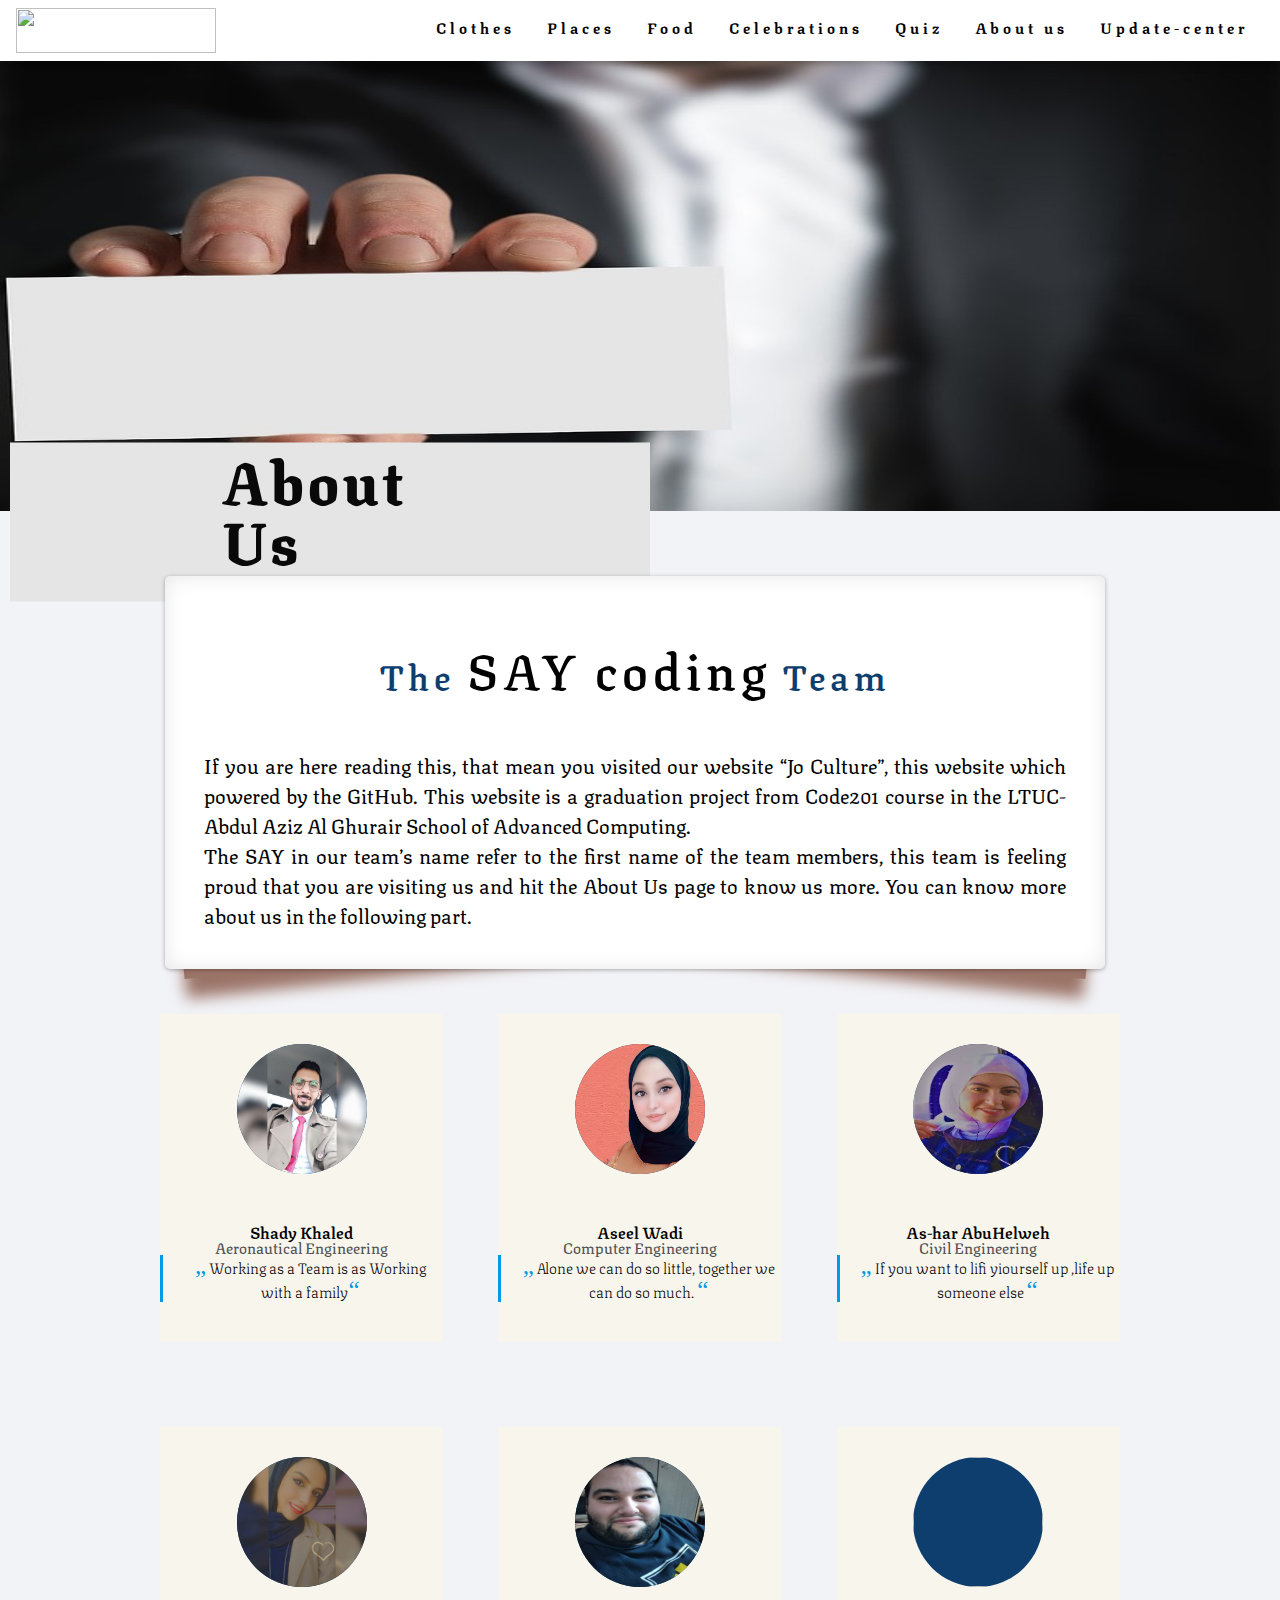
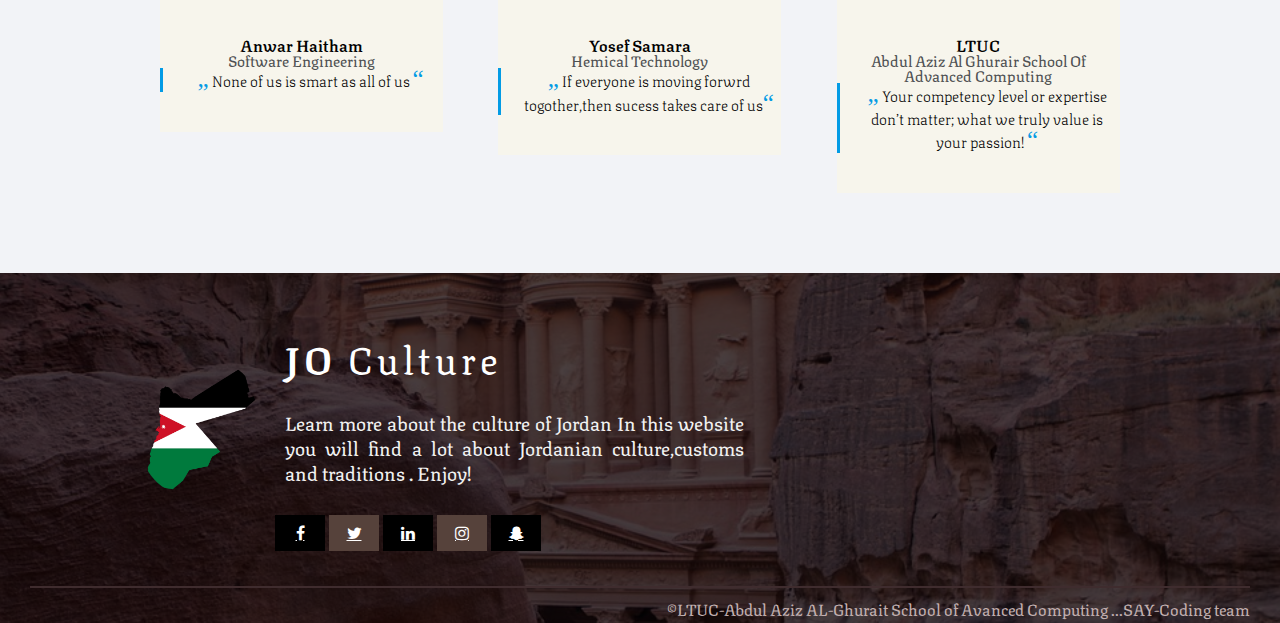
==== commit c380a2de: "AboutUs100%" ====
--- a/html/aboutUs.html
+++ b/html/aboutUs.html
@@ -150,9 +150,9 @@
                     </div>
                     <div class="team-content">
                         <h3 class="name">Yosef Samara</h3>
-                        <h4 class="title">Chemical Technology</h4>
-                        <blockquote class="sidekick">
-                            If everyone is moving forwrd togother,then sucess takes care of us </blockquote>
+                        <h4 class="title">hemical Technology</h4>
+                        <blockquote class="sidekick">
+                            If everyone is moving forwrd togother,then sucess takes care of us</blockquote>
                     </div>
                     <ul class="social">
                         <li>
@@ -163,6 +163,29 @@
                         </li>
                     </ul>
                 </div>
+            </div>
+            
+            <div class="col-12 col-sm-6 col-md-4 col-lg-3">
+                <div class="our-team">
+                    <div class="picture">
+                        <img class="img-fluid" src="https://pbs.twimg.com/profile_images/1308801749386498051/aac91ENy_400x400.jpg">
+                    </div>
+                    <div class="team-content">
+                        <h3 class="name">LTUC</h3>
+                        <h4 class="title">Abdul Aziz Al Ghurair School of Advanced Computing</h4>
+                        <blockquote class="sidekick">
+                            Your competency level or expertise don’t matter; what we truly value is your passion! </blockquote>
+                    </div>
+                    <ul class="social">
+                        <li>
+                            <a href="https://www.facebook.com/ASAC.LTUC/?hc_ref=ARQsIVzJ8ty08eRwZOxixT8qlE207kWJ8hkY3J5o-211o0eZG5CgAUm3ct-ptepZI5c&fref=nf&__xts__[0]=68.[base64]"><img width='30px' src="https://1000logos.net/wp-content/uploads/2016/11/Facebook-logo.png" alt=""></a>
+                        </li>
+                        <li>
+                            <a href="https://asac.ltuc.com/"><img width='20px' src="https://www.freepnglogos.com/uploads/logo-website-png/logo-website-website-icon-with-png-and-vector-format-for-unlimited-22.png" alt=""></a>
+                        </li>
+                    </ul>
+                </div>
+                
         </section>
 
 
--- a/css/aboutUs.css
+++ b/css/aboutUs.css
@@ -1,5 +1,14 @@
+@import url('https://fonts.googleapis.com/css2?family=Texturina:wght@300&display=swap');
+
+* p {
+    font-family: 'Texturina', serif;
+}
+
+
+
 * {
     box-sizing: border-box;
+    font-family: 'Texturina', serif;
 }
 
 header {
@@ -108,7 +117,7 @@
 }
 
 .anav {
-    font-family: Verdana, sans-serif;
+    font-family: 'Texturina', serif;
     font-size: 15px;
     line-height: 1.5;
     font-weight: bold;
@@ -140,6 +149,7 @@
     font-weight: bolder;
     margin-left: 60px;
     margin-top: -20px;
+    font-family: 'Texturina', serif;
     letter-spacing: 4px;
 }
 
@@ -168,7 +178,7 @@
     font-size: 35px;
     font-weight: 600;
     margin: 30px;
-    font-family: fantasy;
+    font-family: 'Texturina', serif;
     letter-spacing: 5px;
     color: #0d3e6d;
 }
@@ -193,7 +203,7 @@
     position: relative;
     padding-left: 1em;
     border-left: 0.2em solid #039be5;
-    font-family: 'Roboto', serif;
+    font-family: 'Texturina', serif;
     font-size: 15px;
     line-height: 1.5em;
     font-weight: 100;
@@ -502,13 +512,6 @@
     content: "\f0e0";
 }
 
-.footerp {
-    margin-top: 25px;
-    color: #f3f3f3;
-    font-family: inherit;
-    text-align: justify;
-    font-size: 19px;
-}
 
 
 /* boxshdow------------- */
@@ -530,7 +533,7 @@
 }
 
 .box h3 {
-    font-family: 'Texturina', 'serif';
+    font-family: 'Texturina', serif;
     font-weight: normal;
     text-align: center;
     padding-top: 30px;
@@ -616,6 +619,7 @@
 
 .copy {
     float: right;
+    font-family: 'Texturina', serif;
     color: rgb(194, 176, 176);
 }
 
@@ -634,7 +638,7 @@
 }
 
 .logotit {
-    font-family: Verdana, sans-serif;
+    font-family: 'Texturina', serif;
     letter-spacing: 4px;
     color: #FFF;
     font-size: 38px;
@@ -646,6 +650,7 @@
     font-family: inherit;
     text-align: justify;
     font-size: 19px;
+    font-family: 'Texturina', serif;
 }
 
 .fa {
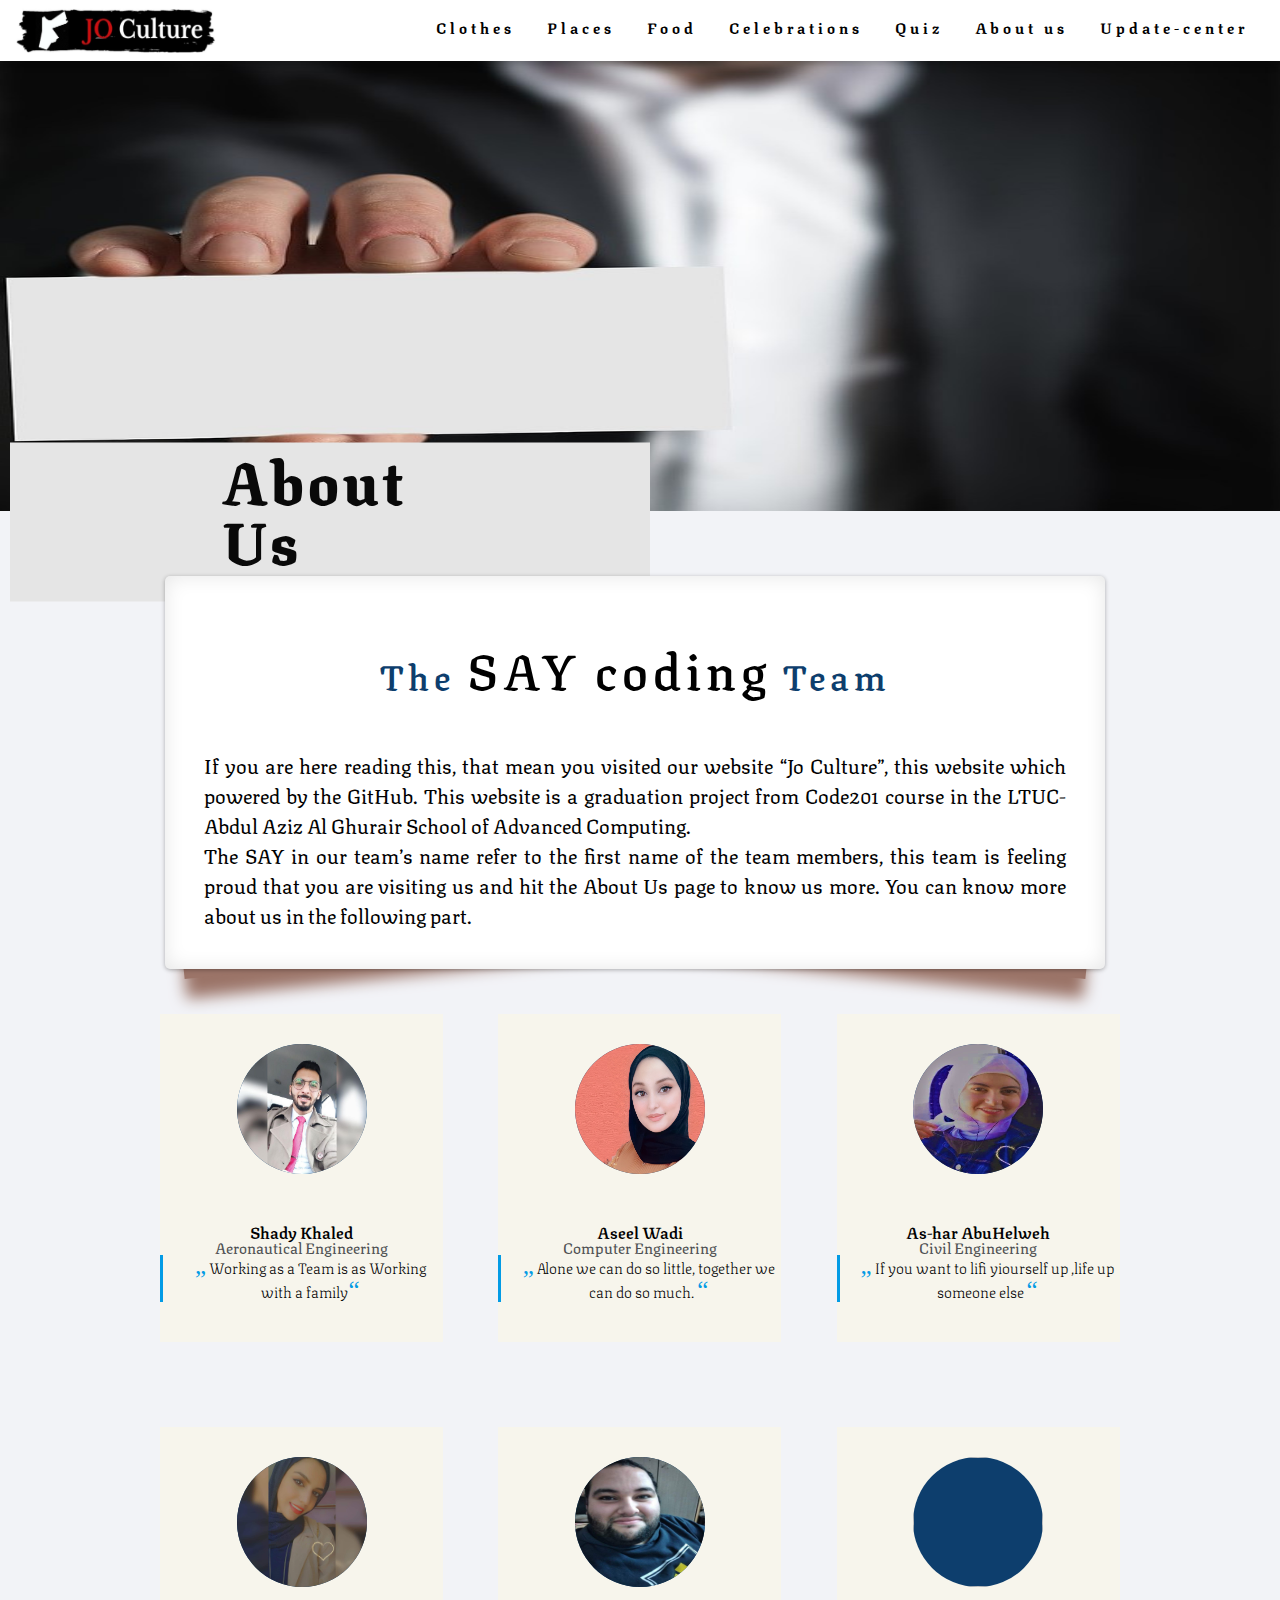
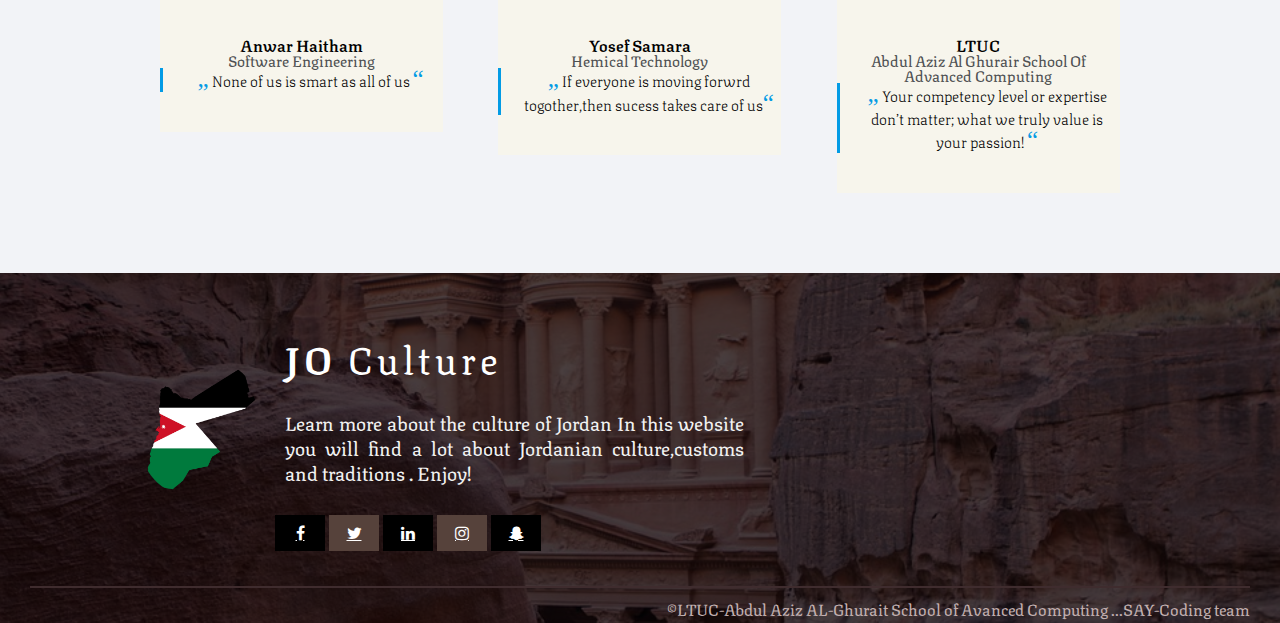
==== commit b4988349: "Merge branch 'main' of https://github.com/Jordanian-Culture/Jordanian-Culture into style2" ====
--- a/html/aboutUs.html
+++ b/html/aboutUs.html
@@ -16,7 +16,7 @@
 
         <div class="w3-top">
             <div class="w3-bar w3-white w3-wide w3-padding w3-card">
-                <a href="../index.html"> <img class="logoimgnav" src="../assets/indeximg/logo5.jpg"></a>
+                <a href="../index.html"> <img class="logoimgnav" src="../assets/indexImg/logo5.jpg"></a>
                 <!-- <a class="anav" href="../index.html" style="font-size: 25px;" class="w3-bar-item w3-button"><b>JO</b>
                 Culture</a> -->
                 <!-- Float links to the right. Hide them on small screens -->
